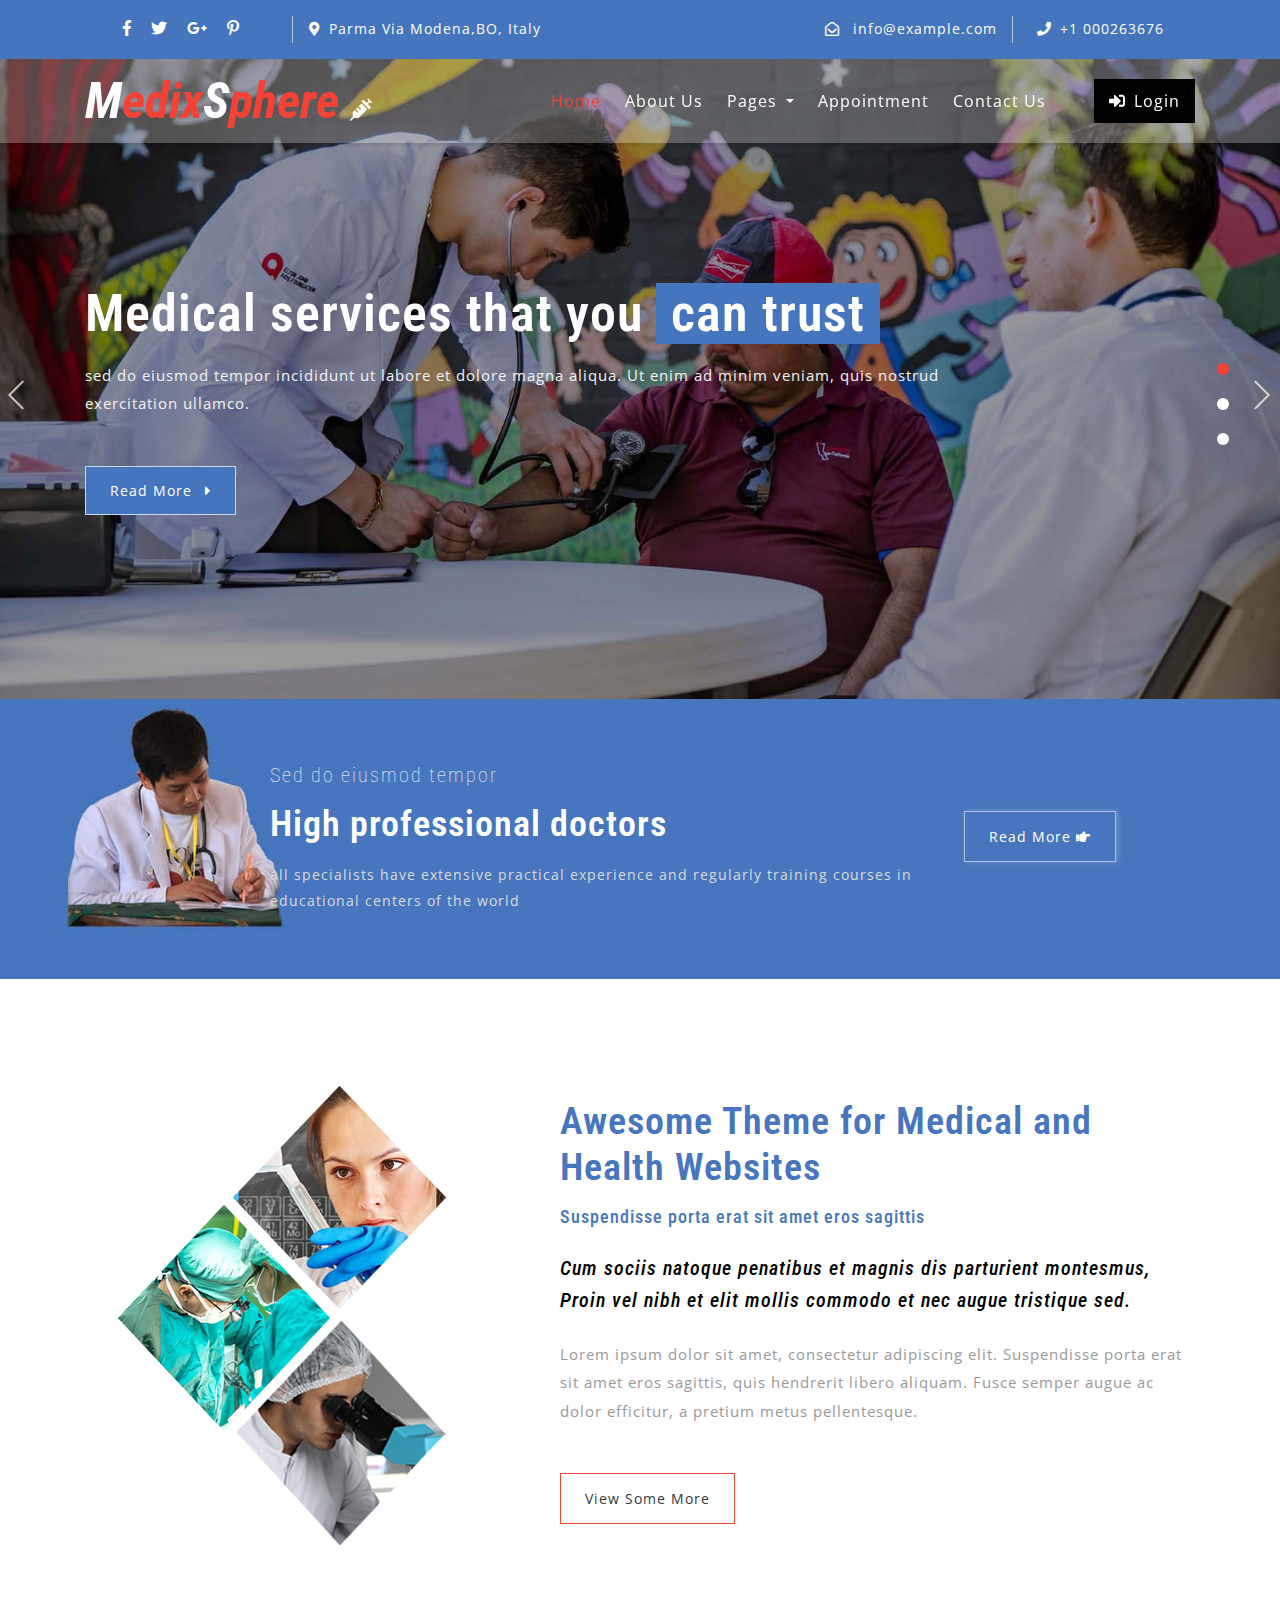
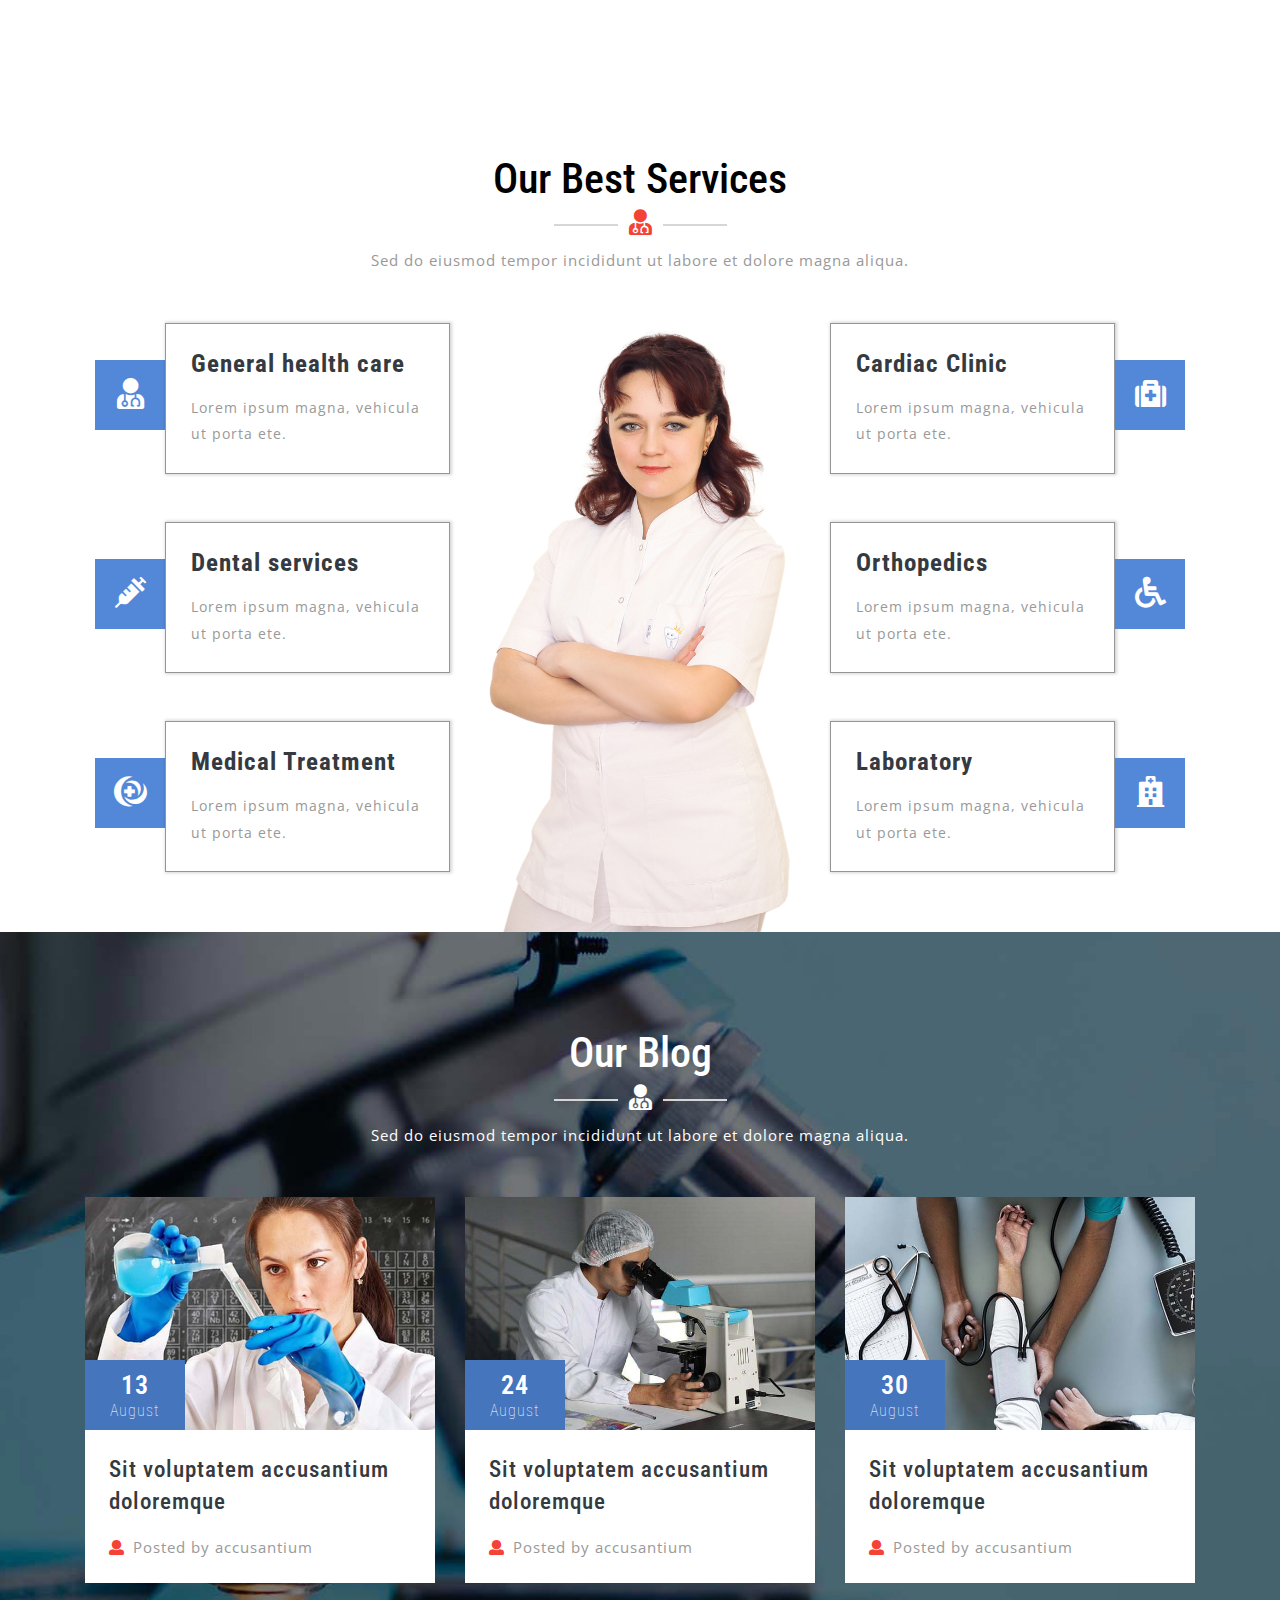
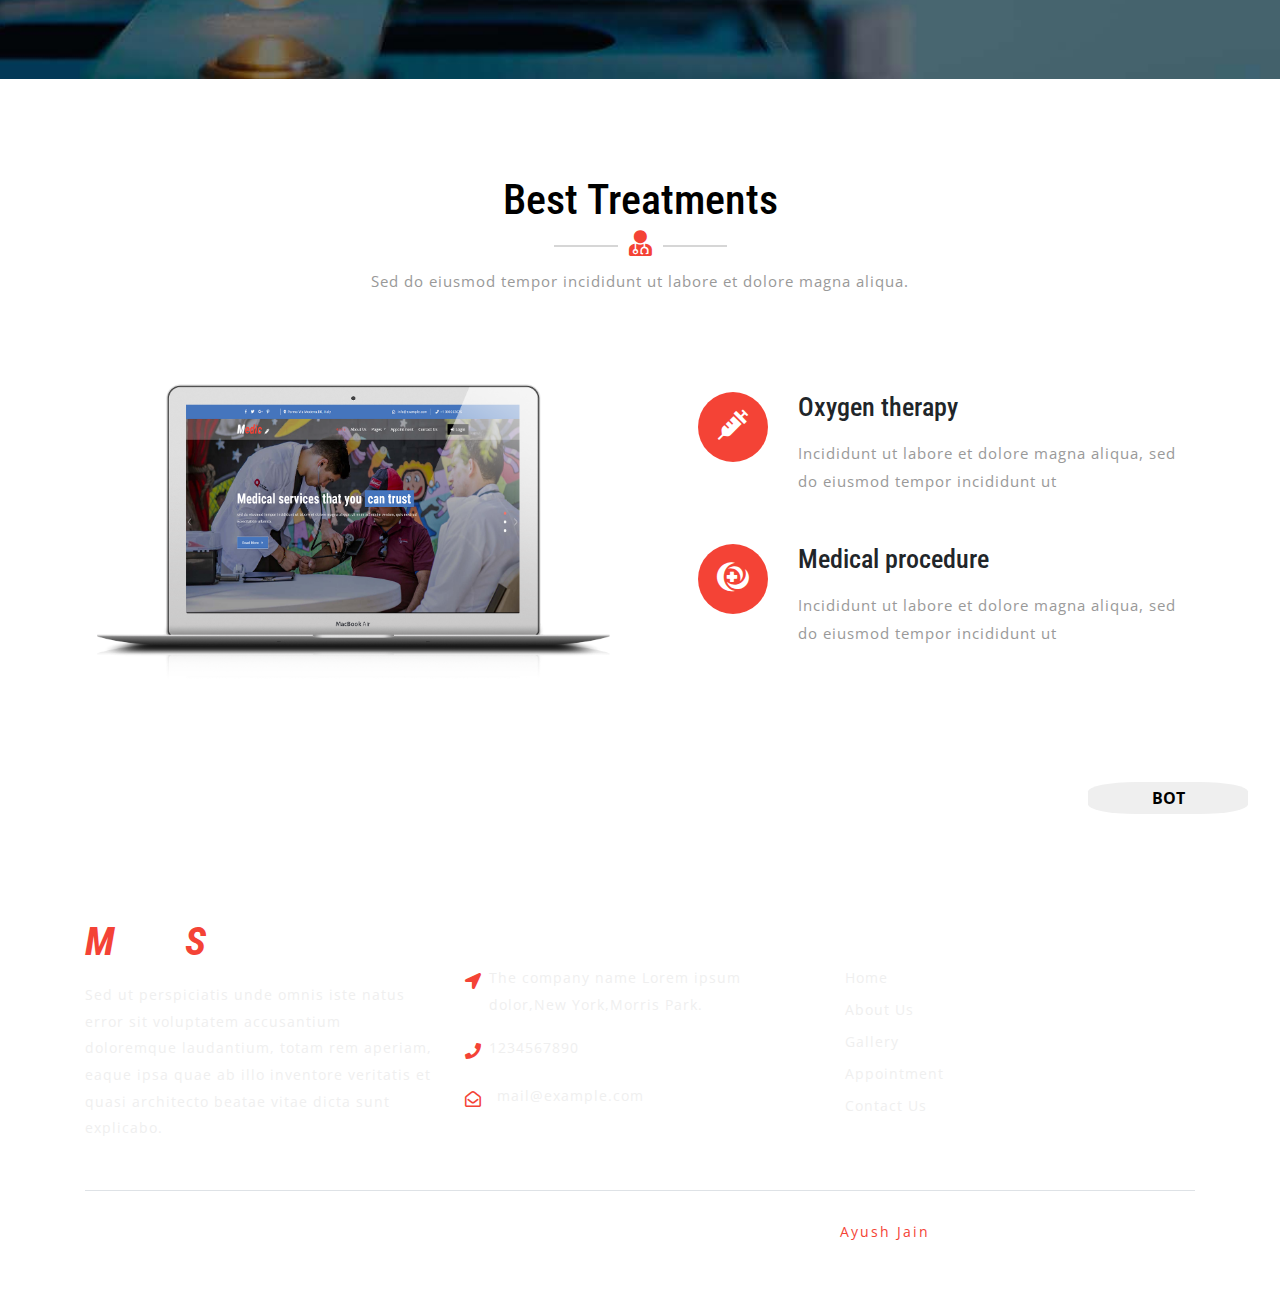
==== index.html @ f12c322f "Add files via upload" ====
<!DOCTYPE html>
<html lang="zxx">

<head>
	<title>MedixSphere : Your Portal to Holistic Health</title>
	<!-- Meta tag Keywords -->
	<meta name="viewport" content="width=device-width, initial-scale=1">
	<meta charset="UTF-8" />
	<meta name="keywords" content="Medic Responsive web template, Bootstrap Web Templates, Flat Web Templates, Android Compatible web template, Smartphone Compatible web template, free webdesigns for Nokia, Samsung, LG, SonyEricsson, Motorola web design" />
	<script>
		addEventListener("load", function () {
			setTimeout(hideURLbar, 0);
		}, false);

		function hideURLbar() {
			window.scrollTo(0, 1);
		}
	</script>
	<!--// Meta tag Keywords -->

	<!-- Custom-Files -->
	<link rel="stylesheet" href="css/bootstrap.css">
	<!-- Bootstrap-Core-CSS -->
	<link rel="stylesheet" href="css/style.css" type="text/css" media="all" />
	<!-- Style-CSS -->
	<link rel="stylesheet" href="css/fontawesome-all.css">
	<!-- Font-Awesome-Icons-CSS -->
	<!-- //Custom-Files -->

	<!-- Web-Fonts -->
	<link href="//fonts.googleapis.com/css?family=Open+Sans:300,300i,400,400i,600,600i,700,700i,800,800i&amp;subset=cyrillic,cyrillic-ext,greek,greek-ext,latin-ext,vietnamese"
	    rel="stylesheet">
	<link href="//fonts.googleapis.com/css?family=Roboto+Condensed:300,300i,400,400i,700,700i&amp;subset=cyrillic,cyrillic-ext,greek,greek-ext,latin-ext,vietnamese"
	    rel="stylesheet">
	<!-- //Web-Fonts -->

</head>

<body>
	<!-- header -->
	<header>
		<!-- top-bar -->
		<div class="top-bar py-3">
			<div class="container">
				<div class="row">
					<div class="col-lg-7 top-social-agile">
						<div class="row">
							<!-- social icons -->
							<ul class="col-lg-4 col-6 top-right-info text-center">
								<li>
									<a href="#">
										<i class="fab fa-facebook-f"></i>
									</a>
								</li>
								<li class="mx-3">
									<a href="#">
										<i class="fab fa-twitter"></i>
									</a>
								</li>
								<li>
									<a href="#">
										<i class="fab fa-google-plus-g"></i>
									</a>
								</li>
								<li class="ml-3">
									<a href="#">
										<i class="fab fa-pinterest-p"></i>
									</a>
								</li>
							</ul>
							<!-- //social icons -->
							<div class="col-6 header-top_w3layouts pl-3 text-lg-left text-center">
								<p class="text-white">
									<i class="fas fa-map-marker-alt mr-2"></i>Parma Via Modena,BO, Italy</p>
							</div>
						</div>
					</div>
					<div class="col-lg-5 top-social-agile text-lg-right text-center">
						<div class="row">
							<div class="col-lg-7 col-6 top-w3layouts">
								<p class="text-white">
									<i class="far fa-envelope-open mr-2"></i>
									<a href="mailto:info@example.com" class="text-white">info@example.com</a>
								</p>
							</div>
							<div class="col-lg-5 col-6 header-w3layouts pl-4 text-lg-left">
								<p class="text-white">
									<i class="fas fa-phone mr-2"></i>+1 000263676</p>
							</div>
						</div>
					</div>
				</div>
			</div>
		</div>
	</header>
	<!-- //top-bar -->

	<!-- header 2 -->
	<div id="home">
		<!-- navigation -->
		<div class="main-top py-1">
			<nav class="navbar navbar-expand-lg navbar-light fixed-navi">
				<div class="container">
					<!-- logo -->
					<h1>
						<a class="navbar-brand font-weight-bold font-italic" href="index.html">
							<span>M</span>edix<span>S</span>phere
							<i class="fas fa-syringe"></i>
						</a>
					</h1>
					<!-- //logo -->
					<button class="navbar-toggler" type="button" data-toggle="collapse" data-target="#navbarSupportedContent"
					    aria-controls="navbarSupportedContent" aria-expanded="false" aria-label="Toggle navigation">
						<span class="navbar-toggler-icon"></span>
					</button>
					<div class="collapse navbar-collapse text-center" id="navbarSupportedContent">
						<ul class="navbar-nav ml-lg-auto">
							<li class="nav-item active mt-lg-0 mt-3">
								<a class="nav-link" href="index.html">Home
									<span class="sr-only">(current)</span>
								</a>
							</li>
							<li class="nav-item mx-lg-4 my-lg-0 my-3">
								<a class="nav-link" href="about.html">About Us</a>
							</li>
							<li class="nav-item dropdown">
								<a class="nav-link dropdown-toggle" href="#" id="navbarDropdown" role="button" data-toggle="dropdown"
								    aria-haspopup="true" aria-expanded="false">
									Pages
								</a>
								<div class="dropdown-menu" aria-labelledby="navbarDropdown">

									<a class="dropdown-item scroll" href="#services">Services</a>
									<a class="dropdown-item" href="gallery.html">Gallery</a>
									<a class="dropdown-item scroll" href="#blog">Blog</a>
									<div class="dropdown-divider"></div>
									<a class="dropdown-item" href="single.html">Single Page</a>
								</div>
							</li>
							<li class="nav-item mx-lg-4 my-lg-0 my-3">
								<a class="nav-link" href="appointment.html">Appointment</a>
							</li>
							<li class="nav-item">
								<a class="nav-link" href="contact.html">Contact Us</a>
							</li>
						</ul>
						<!-- login -->
						<a href="#" class="login-button ml-lg-5 mt-lg-0 mt-4 mb-lg-0 mb-3" data-toggle="modal" data-target="#exampleModalCenter1">
							<i class="fas fa-sign-in-alt mr-2"></i>Login</a>
						<!-- //login -->
					</div>
				</div>
			</nav>
		</div>
		<!-- //navigation -->
		<!-- modal -->
		<!-- login -->
		<div class="modal fade" id="exampleModalCenter1" tabindex="-1" role="dialog" aria-hidden="true">
			<div class="modal-dialog modal-dialog-centered" role="document">
				<div class="modal-content">
					<div class="modal-header text-center">
						<button type="button" class="close" data-dismiss="modal" aria-label="Close">
							<span aria-hidden="true">&times;</span>
						</button>
					</div>
					<div class="modal-body">
						<div class="login px-4 mx-auto mw-100">
							<h5 class="text-center mb-4">Login Now</h5>
							<form action="#" method="post">
								<div class="form-group">
									<label>Your Name</label>
									<input type="text" class="form-control" name="name" placeholder="" required="">
								</div>
								<div class="form-group">
									<label class="mb-2">Password</label>
									<input type="password" class="form-control" name="password" placeholder="" required="">
								</div>
								<button type="submit" class="btn submit mb-4">Login</button>
								<p class="forgot-w3ls text-center pb-4">
									<a href="#" class="text-white">Forgot your password?</a>
								</p>
								<p class="account-w3ls text-center pb-4">
									Don't have an account?
									<a href="#" data-toggle="modal" data-target="#exampleModalCenter2">Create one now</a>
								</p>
							</form>
						</div>
					</div>
				</div>
			</div>
		</div>
		<!-- //login -->
		<!-- register -->
		<div class="modal fade" id="exampleModalCenter2" tabindex="-1" role="dialog" aria-hidden="true">
			<div class="modal-dialog modal-dialog-centered" role="document">
				<div class="modal-content modal-content-2">
					<div class="modal-header text-center">
						<button type="button" class="close" data-dismiss="modal" aria-label="Close">
							<span aria-hidden="true">&times;</span>
						</button>
					</div>
					<div class="modal-body">
						<div class="login px-4 mx-auto mw-100">
							<h5 class="text-center mb-4">Register Now</h5>
							<form action="#" method="post">
								<div class="form-group">
									<label>Your Name</label>
									<input type="text" class="form-control" name="name" placeholder="" required="">
								</div>
								<div class="form-group">
									<label>Email</label>
									<input type="email" class="form-control" name="email" placeholder="" required="">
								</div>
								<div class="form-group">
									<label class="mb-2">Password</label>
									<input type="password" class="form-control" name="password" id="password1" placeholder="" required="">
								</div>
								<div class="form-group">
									<label>Confirm Password</label>
									<input type="password" class="form-control" name="password" id="password2" placeholder="" required="">
								</div>
								<button type="submit" class="btn btn-primary submit mb-4">Register</button>
								<p class="text-center pb-2">
									<a href="#" class="text-white">By clicking Register, I agree to your terms</a>
								</p>
							</form>
						</div>
					</div>
				</div>
			</div>
		</div>
		<!-- //register -->
		<!-- //modal -->
	</div>
	<!-- //header 2 -->

	<!-- banner -->
	<div class="slider">
		<div class="callbacks_container">
			<ul class="rslides callbacks callbacks1" id="slider4">
				<li>
					<div class="banner-top1">
						<div class="banner-info_agile_w3ls">
							<div class="container">
								<h3>Medical services that you
									<span>can trust</span>
								</h3>
								<p class="mt-3 mb-md-5 mb-3">sed do eiusmod tempor incididunt ut labore et dolore magna aliqua. Ut enim ad
									minim veniam, quis nostrud exercitation
									ullamco.</p>
								<a href="about.html">Read More
									<i class="fa fa-caret-right ml-2" aria-hidden="true"></i>
								</a>
							</div>
						</div>
					</div>
				</li>
				<li>
					<div class="banner-top2">
						<div class="banner-info_agile_w3ls">
							<div class="container">
								<h3>Medical excellence
									<span>every day</span>
								</h3>
								<p class="mt-3 mb-md-5 mb-3">sed do eiusmod tempor incididunt ut labore et dolore magna aliqua. Ut enim ad
									minim veniam, quis nostrud exercitation
									ullamco.</p>
								<a href="about.html">Read More
									<i class="fa fa-caret-right ml-2" aria-hidden="true"></i>
								</a>
							</div>
						</div>
					</div>
				</li>
				<li>
					<div class="banner-top3">
						<div class="banner-info_agile_w3ls">
							<div class="container">
								<h3>The Hospital of the
									<span>future, today</span>
								</h3>
								<p class="mt-3 mb-md-5 mb-3">sed do eiusmod tempor incididunt ut labore et dolore magna aliqua. Ut enim ad
									minim veniam, quis nostrud exercitation
									ullamco.</p>
								<a href="about.html">Read More
									<i class="fa fa-caret-right ml-2" aria-hidden="true"></i>
								</a>
							</div>
						</div>
					</div>
				</li>
			</ul>
		</div>
	</div>
	<!-- //banner -->
	<div class="clearfix"></div>

	<!-- banner bottom -->
	<div class="banner-bottom py-5">
		<div class="d-flex container py-xl-3 py-lg-3">
			<div class="banner-left-bottom-w3ls offset-lg-2 offset-md-1">
				<h6 class="text-white">Sed do eiusmod tempor</h6>
				<h3 class="text-white my-3">High professional doctors</h3>
				<p>all specialists have extensive practical experience and regularly training courses in educational centers of the
					world</p>
			</div>
			<div class="button">
				<a href="about.html" class="w3ls-button-agile">Read More
					<i class="fas fa-hand-point-right"></i>
				</a>
			</div>
		</div>
	</div>
	<!-- //banner bottom -->

	<!-- middle section -->
	<div class="w3ls-welcome py-5">
		<div class="container py-xl-5 py-lg-3">
			<div class="row">
				<div class="col-lg-5 welcome-right">
					<img src="images/b2.png" alt=" " class="img-fluid">
				</div>
				<div class="col-lg-7 welcome-left mt-4">
					<h3>Awesome Theme for Medical and Health Websites</h3>
					<h6 class="mt-3">Suspendisse porta erat sit amet eros sagittis</h6>
					<h4 class="my-4 font-italic">Cum sociis natoque penatibus et magnis dis parturient montesmus, Proin vel nibh et
						elit mollis commodo et nec augue
						tristique sed.</h4>
					<p>Lorem ipsum dolor sit amet, consectetur adipiscing elit. Suspendisse porta erat sit amet eros sagittis, quis
						hendrerit
						libero aliquam. Fusce semper augue ac dolor efficitur, a pretium metus pellentesque.</p>
					<div class="readmore-w3-agileits mt-md-5 mt-4">
						<a href="single.html" class="w3ls-button-agile text-dark">View Some More</a>
					</div>
				</div>
			</div>
		</div>
	</div>
	<!-- //middle section -->

	<!-- services -->
	<div class="why-choose-agile pt-5" id="services">
		<div class="container pt-xl-5 pt-lg-3">
			<div class="w3ls-titles text-center mb-5">
				<h3 class="title">Our Best Services</h3>
				<span>
					<i class="fas fa-user-md"></i>
				</span>
				<p class="mt-2">Sed do eiusmod tempor incididunt ut labore et dolore magna aliqua.</p>
			</div>
			<div class="row why-choose-agile-grids-top">
				<div class="col-lg-4 agileits-w3layouts-grid">
					<div class="row wthree_agile_us">
						<div class="col-3 agile-why-text p-0 text-right">
							<div class="wthree_features_grid">
								<i class="fas fa-user-md"></i>
							</div>
						</div>
						<div class="col-9 agile-why-text-2">
							<h4 class="text-dark font-weight-bold mb-3">General health care</h4>
							<p>Lorem ipsum magna, vehicula ut porta ete.</p>
						</div>
					</div>
					<div class="row wthree_agile_us my-5">
						<div class="col-3 agile-why-text p-0 text-right">
							<div class="wthree_features_grid">
								<i class="fas fa-syringe"></i>
							</div>
						</div>
						<div class="col-9 agile-why-text-2">
							<h4 class="text-dark font-weight-bold mb-3">Dental services</h4>
							<p>Lorem ipsum magna, vehicula ut porta ete.</p>
						</div>
					</div>
					<div class="row wthree_agile_us">
						<div class="col-3 agile-why-text p-0 text-right">
							<div class="wthree_features_grid">
								<i class="fab fa-medrt"></i>
							</div>
						</div>
						<div class="col-9 agile-why-text-2">
							<h4 class="text-dark font-weight-bold mb-3">Medical Treatment</h4>
							<p>Lorem ipsum magna, vehicula ut porta ete.</p>
						</div>
					</div>
				</div>
				<div class="col-lg-4 agileits-w3layouts-grid img text-center">
					<img src="images/b3.png" alt=" " class="img-fluid" />
				</div>
				<div class="col-lg-4 agileits-w3layouts-grid">
					<div class="row wthree_agile_us">
						<div class="col-9 agile-why-text-2">
							<h4 class="text-dark font-weight-bold mb-3">Cardiac Clinic</h4>
							<p>Lorem ipsum magna, vehicula ut porta ete.</p>
						</div>
						<div class="col-3 agile-why-text p-0">
							<div class="wthree_features_grid">
								<i class="fas fa-medkit"></i>
							</div>
						</div>
					</div>
					<div class="row wthree_agile_us my-5">
						<div class="col-9 agile-why-text-2">
							<h4 class="text-dark font-weight-bold mb-3">Orthopedics</h4>
							<p>Lorem ipsum magna, vehicula ut porta ete.</p>
						</div>
						<div class="col-3 agile-why-text p-0">
							<div class="wthree_features_grid">
								<i class="fas fa-wheelchair"></i>
							</div>
						</div>
					</div>
					<div class="row wthree_agile_us">
						<div class="col-9 agile-why-text-2">
							<h4 class="text-dark font-weight-bold mb-3">Laboratory</h4>
							<p>Lorem ipsum magna, vehicula ut porta ete.</p>
						</div>
						<div class="col-3 agile-why-text p-0">
							<div class="wthree_features_grid">
								<i class="fas fa-hospital"></i>
							</div>
						</div>
					</div>
				</div>
			</div>
		</div>
	</div>
	<!-- //services -->

	<!-- blog -->
	<div class="blog-w3ls py-5" id="blog">
		<div class="container py-xl-5 py-lg-3">
			<div class="w3ls-titles text-center mb-5">
				<h3 class="title text-white">Our Blog</h3>
				<span>
					<i class="fas fa-user-md text-white"></i>
				</span>
				<p class="mt-2 text-white">Sed do eiusmod tempor incididunt ut labore et dolore magna aliqua.</p>
			</div>
			<div class="row package-grids mt-5">
				<div class="col-md-4 pricing">
					<div class="price-top">
						<a href="single.html">
							<img src="images/blog1.jpg" alt="" class="img-fluid" />
						</a>
						<h3>13
							<span>August</span>
						</h3>
					</div>
					<div class="price-bottom p-4">
						<h4 class="text-dark mb-3">Sit voluptatem accusantium doloremque</h4>
						<a href="single.html">
							<i class="fas fa-user mr-2"></i>Posted by accusantium</a>
					</div>
				</div>
				<div class="col-md-4 pricing my-md-0 my-5">
					<div class="price-top">
						<a href="single.html">
							<img src="images/blog2.jpg" alt="" class="img-fluid" />
						</a>
						<h3>24
							<span>August</span>
						</h3>
					</div>
					<div class="price-bottom p-4">
						<h4 class="text-dark mb-3">Sit voluptatem accusantium doloremque</h4>
						<a href="single.html">
							<i class="fas fa-user mr-2"></i>Posted by accusantium</a>
					</div>
				</div>
				<div class="col-md-4 pricing">
					<div class="price-top">
						<a href="single.html">
							<img src="images/blog3.jpg" alt="" class="img-fluid" />
						</a>
						<h3>30
							<span>August</span>
						</h3>
					</div>
					<div class="price-bottom p-4">
						<h4 class="text-dark mb-3">Sit voluptatem accusantium doloremque</h4>
						<a href="single.html">
							<i class="fas fa-user mr-2"></i>Posted by accusantium</a>
					</div>
				</div>
			</div>
		</div>
	</div>
	<!-- //blog -->

	<!-- treatments -->
	<div class="screen-w3ls py-5">
		<div class="container py-xl-5 py-lg-3">
			<div class="w3ls-titles text-center mb-5">
				<h3 class="title">Best Treatments</h3>
				<span>
					<i class="fas fa-user-md"></i>
				</span>
				<p class="mt-2">Sed do eiusmod tempor incididunt ut labore et dolore magna aliqua.</p>
			</div>
			<div class="row">
				<div class="col-lg-6 w3ls-wthree-screen text-center">
					<img src="images/b5.png" alt="" class="img-fluid">
				</div>
				<div class="col-lg-6 w3ls-wthree-texts mt-5">
					<div class="row icons-screen">
						<div class="col-3 screen-agile text-right">
							<i class="fas fa-syringe"></i>
						</div>
						<div class="col-9 screen-agile-2">
							<h5 class="mb-3">Oxygen therapy</h5>
							<p>Incididunt ut labore et dolore magna aliqua, sed do eiusmod tempor incididunt ut</p>
						</div>
					</div>
					<div class="row icons-screen mt-5">
						<div class="col-3 screen-agile text-right">
							<i class="fab fa-medrt"></i>
						</div>
						<div class="col-9 screen-agile-2">
							<h5 class="mb-3">Medical procedure</h5>
							<p>Incididunt ut labore et dolore magna aliqua, sed do eiusmod tempor incididunt ut</p>
						</div>
					</div>
				</div>
			</div>
		</div>
	</div>
	<!-- //treatments -->

<!-- chatbot integration section -->
<button id="chatbotbtn" onclick="show()"> BOT </button>
<section id="hidden-section">
	<!-- <h1>CHATBOT</h1> -->
	<iframe src='https://webchat.botframework.com/embed/healthbot-e86rwdp?s=QcRCup8pvJM.TqXfSpFykgELpzQPxBYlflYbQoma64MDKpBQgh0nB-Q' style='min-width: 400px; width: 100%; min-height: 500px;'></iframe>
</section>

	<!-- footer -->
	<footer>
		<div class="w3ls-footer-grids pt-sm-4 pt-3">
			<div class="container py-xl-5 py-lg-3">
				<div class="row">
					<div class="col-md-4 w3l-footer">
						<h2 class="mb-sm-3 mb-2">
							<a href="index.html" class="text-white font-italic font-weight-bold">
								<span>M</span>edix<span>S</span>phere
								<i class="fas fa-syringe ml-2"></i>
							</a>
						</h2>
						<p>Sed ut perspiciatis unde omnis iste natus error sit voluptatem accusantium doloremque laudantium, totam rem
							aperiam,
							eaque ipsa quae ab illo inventore veritatis et quasi architecto beatae vitae dicta sunt explicabo.</p>
					</div>
					<div class="col-md-4 w3l-footer my-md-0 my-4">
						<h3 class="mb-sm-3 mb-2 text-white">Address</h3>
						<ul class="list-unstyled">
							<li>
								<i class="fas fa-location-arrow float-left"></i>
								<p class="ml-4">The company name
									<span>Lorem ipsum dolor,</span>New York,Morris Park. </p>
								<div class="clearfix"></div>
							</li>
							<li class="my-3">
								<i class="fas fa-phone float-left"></i>
								<p class="ml-4">1234567890</p>
								<div class="clearfix"></div>
							</li>
							<li>
								<i class="far fa-envelope-open float-left"></i>
								<a href="mailto:info@example.com" class="ml-3">mail@example.com</a>
								<div class="clearfix"></div>
							</li>
						</ul>
					</div>
					<div class="col-md-4 w3l-footer">
						<h3 class="mb-sm-3 mb-2 text-white">Quick Links</h3>
						<div class="nav-w3-l">
							<ul class="list-unstyled">
								<li>
									<a href="index.html">Home</a>
								</li>
								<li class="mt-2">
									<a href="about.html">About Us</a>
								</li>
								<li class="mt-2">
									<a href="gallery.html">Gallery</a>
								</li>
								<li class="mt-2">
									<a href="appointment.html">Appointment</a>
								</li>
								<li class="mt-2">
									<a href="contact.html">Contact Us</a>
								</li>
							</ul>
						</div>
					</div>
				</div>
				<div class="border-top mt-5 pt-lg-4 pt-3 pb-lg-0 pb-3 text-center">
					<p class="copy-right-grids mt-lg-1">© 2024 MedixSphere. All Rights Reserved | Designed by
						<a href="https://w3layouts.com/" target="_blank">Ayush Jain</a>
					</p>
				</div>
			</div>
		</div>
	</footer>
	<!-- //footer -->


	<!-- Js files -->
	<!-- JavaScript -->
	<script src="js/jquery-2.2.3.min.js"></script>
	<!-- Default-JavaScript-File -->

	<!-- banner slider -->
	<script src="js/responsiveslides.min.js"></script>
	<script>

    function show(){
    const section=document.getElementById("hidden-section")
    if(section.style.display==="block"){
		section.style.display="none"
	}
	else{
		section.style.display="block"
	}
    }	

	$(function () {
			$("#slider4").responsiveSlides({
				auto: true,
				pager: true,
				nav: true,
				speed: 1000,
				namespace: "callbacks",
				before: function () {
					$('.events').append("<li>before event fired.</li>");
				},
				after: function () {
					$('.events').append("<li>after event fired.</li>");
				}
			});
		});
	</script>
	<!-- //banner slider -->

	<!-- fixed navigation -->
	<script src="js/fixed-nav.js"></script>
	<!-- //fixed navigation -->

	<!-- smooth scrolling -->
	<script src="js/SmoothScroll.min.js"></script>
	<!-- move-top -->
	<script src="js/move-top.js"></script>
	<!-- easing -->
	<script src="js/easing.js"></script>
	<!--  necessary snippets for few javascript files -->
	<script src="js/medic.js"></script>

	<script src="js/bootstrap.js"></script>
	<!-- Necessary-JavaScript-File-For-Bootstrap -->

	<!-- //Js files -->

</body>

</html>
---- css/style.css ----
/*--
Author: W3layouts
Author URL: http://w3layouts.com
License: Creative Commons Attribution 3.0 Unported
License URL: http://creativecommons.org/licenses/by/3.0/
--*/
/*-- Reset Code --*/
body {
    padding: 0;
    margin: 0;
    background: #FFF;
    font-family: 'Open Sans', sans-serif;
}

body a {
    transition: 0.5s all;
    -webkit-transition: 0.5s all;
    -moz-transition: 0.5s all;
    -o-transition: 0.5s all;
    -ms-transition: 0.5s all;
    text-decoration: none;
}

body a:hover {
    text-decoration: none;
    transition: 0.5s all;
    -webkit-transition: 0.5s all;
    -moz-transition: 0.5s all;
    -o-transition: 0.5s all;
    -ms-transition: 0.5s all;
}

body a:focus,
a:hover {
    text-decoration: none;
}

input[type="button"],
input[type="submit"] {
    transition: 0.5s all;
    -webkit-transition: 0.5s all;
    -moz-transition: 0.5s all;
    -o-transition: 0.5s all;
    -ms-transition: 0.5s all;
}

input[type="button"]:hover,
input[type="submit"]:hover {
    transition: 0.5s all;
    -webkit-transition: 0.5s all;
    -moz-transition: 0.5s all;
    -o-transition: 0.5s all;
    -ms-transition: 0.5s all;
}

h1,
h2,
h3,
h4,
h5,
h6 {
    margin: 0;
    padding: 0;
    font-family: 'Roboto Condensed', sans-serif;
}

p {
    margin: 0;
    padding: 0;
    font-family: 'Open Sans', sans-serif;
    font-size: 15px;
    letter-spacing: 1px;
    line-height: 1.9;
    color: #999;
}

ul,
ol {
    margin: 0;
    padding: 0;
}

label {
    margin: 0;
}

a:focus,
a:hover {
    text-decoration: none;
    outline: none
}

/*-- //Reset Code --*/
/*-- bottom-to-top --*/
#toTop {
    display: none;
    text-decoration: none;
    position: fixed;
    bottom: 24px;
    right: 3%;
    overflow: hidden;
    z-index: 999;
    width: 32px;
    height: 38px;
    border: none;
    text-indent: 100%;
    background: url(../images/move-top.png) no-repeat 0px 0px;
}

#toTopHover {
    width: 32px;
    height: 32px;
    display: block;
    overflow: hidden;
    float: right;
    opacity: 0;
    -moz-opacity: 0;
    filter: alpha(opacity=0);
}

/*-- //bottom-to-top --*/
/* header */
/* top bar */
.top-bar {
    background: #4575bd;
}

/* social icons */
.top-right-info li i {
    color: #fff;
    transition: 0.5s all;
    -webkit-transition: 0.5s all;
    -moz-transition: 0.5s all;
    -o-transition: 0.5s all;
    -ms-transition: 0.5s all;
}

.top-right-info li i:hover,
.top-w3layouts p a:hover {
    color: #f44336;
    transition: 0.5s all;
    -webkit-transition: 0.5s all;
    -moz-transition: 0.5s all;
    -o-transition: 0.5s all;
    -ms-transition: 0.5s all;
}

.top-right-info li {
    display: inline-block;
}

/* //social icons */
.header-top_w3layouts p,
.header-w3layouts p,
.top-w3layouts p {
    font-size: 14px;
}

.header-top_w3layouts,
.header-w3layouts {
    border-left: 1px solid rgba(255, 255, 255, 0.63);
}

.top-w3layouts p a:hover,
.w3l-footer ul li a:hover {
    opacity: .7;
}

/* //top bar */
/* header 2 */
/* navigation */
div#home {
    position: relative;
}

.main-top {
    position: absolute;
    z-index: 999;
    width: 100%;
    background: rgba(255, 255, 255, 0.26);
    box-shadow: 0 2px 3px 0 rgba(0, 0, 0, 0.1);
    -webkit-transition: background-color .1s ease-in-out;
    -moz-transition: background-color .1s ease-in-out;
    -ms-transition: background-color .1s ease-in-out;
    -o-transition: background-color .1s ease-in-out;
    transition: background-color .1s ease-in-out;
}

.navbar-light .navbar-nav .nav-link {
    padding: 0;
    color: #fff;
    background: transparent;
    font-size: 16px;
    letter-spacing: 1px;
}

.navbar-expand-lg .navbar-nav .dropdown-menu {
    margin-top: 10px;
    left: -37px;
}

.navbar-light .navbar-nav .show>.nav-link,
.navbar-light .navbar-nav .active>.nav-link,
.navbar-light .navbar-nav .nav-link.show,
.navbar-light .navbar-nav .nav-link.active,
.navbar-light .navbar-nav .nav-link:hover,
.navbar-light .navbar-nav .nav-link:focus {
    color: #f44336;
}

/* fixed nav */
nav.fixed-navi ul {
    list-style: none;
    margin: 0;
    padding: 0;
}

nav.fixed-navi ul li {
    float: left;
}

/*helper*/
.isFixed {
    position: fixed;
    top: 0;
    left: 0;
    right: 0;
    box-shadow: 1px 2px 5px 1px rgba(8, 8, 8, 0.35);
    z-index: 999;
    background: #4575bd;
    -webkit-transition: box-shadow .3s ease-in-out;
    -moz-transition: box-shadow .3s ease-in-out;
    -ms-transition: box-shadow .3s ease-in-out;
    -o-transition: box-shadow .3s ease-in-out;
    transition: box-shadow .3s ease-in-out;
    -webkit-transition: background-color .1s ease-in-out;
    -moz-transition: background-color .1s ease-in-out;
    -ms-transition: background-color .1s ease-in-out;
    -o-transition: background-color .1s ease-in-out;
    transition: background-color .1s ease-in-out;
}

/* //fixed nav */
/* //navigation */
/* logo */
a.navbar-brand {
    color: #f44336;
    font-size: 50px;
    padding: 0;
}

.navbar-light .navbar-brand,
.navbar-light .navbar-brand:hover,
.navbar-light .navbar-brand:focus,
.w3l-footer h2 a span {
    color: #f44336;
}

a.navbar-brand span {
    color: #fff;
}

a.navbar-brand i,
.w3l-footer h2 a i {
    color: #fff;
    font-size: 22px;
}

/* //logo */
/* login button */
a.login-button {
    color: #fff;
    letter-spacing: 1px;
    font-size: 16px;
    padding: 10px 15px;
    background: #000;
    display: inline-block;
}

a.login-button:hover {
    background: #f44336;
}

/* //login button */
/* modal */
.modal-content {
    background: url(../images/bg1.jpg) no-repeat left;
    background-size: cover;
    -webkit-background-size: cover;
    -moz-background-size: cover;
    -o-background-size: cover;
    -moz-background-size: cover;
    padding-bottom: 2em;
}

.modal-content.modal-content-2 {
    background-position: -18px -33px;
}

.modal-header {
    border-bottom: none;
}

.form-control {
    border-radius: 0px
}

.modal-body h5 {
    color: #fff;
    font-size: 30px;
    letter-spacing: 1px;
    margin-left: 4em;
}

p.account-w3ls {
    color: #dadada;
}

p.account-w3ls a {
    color: #f44336;
}

.form-group label {
    font-size: 15px;
    letter-spacing: 1px;
    color: #fff;
    margin-bottom: 8px;
    text-align: right;
    display: block;
}

button.submit {
    background: #f44336;
    color: #fff;
    font-size: 15px;
    letter-spacing: 2px;
    padding: 10px;
    width: 100%;
    margin-top: 1em;
    transition: 0.5s all;
    -webkit-transition: 0.5s all;
    -moz-transition: 0.5s all;
    -o-transition: 0.5s all;
    -ms-transition: 0.5s all;
}

button.submit:hover {
    letter-spacing: 6px;
    transition: 0.5s all;
    -webkit-transition: 0.5s all;
    -moz-transition: 0.5s all;
    -o-transition: 0.5s all;
    -ms-transition: 0.5s all;
}

/* //modal */
/* //header 2 */
/* banner */
.banner-top1,
.banner-top2,
.banner-top3 {
    height: 50vw;
}

.banner-top1 {
    background: url(../images/banner1.jpg) no-repeat 0px 0px;
    background-size: cover;
    -webkit-background-size: cover;
    -moz-background-size: cover;
    -o-background-size: cover;
    -moz-background-size: cover;
}

.banner-top2 {
    background: url(../images/1.jpg) no-repeat 0px 0px;
    background-size: cover;
    -webkit-background-size: cover;
    -moz-background-size: cover;
    -o-background-size: cover;
    -moz-background-size: cover;
}

.banner-top3 {
    background: url(../images/banner2.jpg) no-repeat 0px 0px;
    background-size: cover;
    -webkit-background-size: cover;
    -moz-background-size: cover;
    -o-background-size: cover;
    -moz-background-size: cover;
}

.banner-info_agile_w3ls {
    padding-top: 18em;
}

.banner-info_agile_w3ls h3 {
    font-size: 56px;
    color: #fff;
    letter-spacing: 1px;
    font-weight: 600;
}

.banner-info_agile_w3ls h3 span {
    background: #4575bd;
    padding: 0 15px;
}

.banner-info_agile_w3ls p {
    max-width: 900px;
    color: #f3f3f3;
}

.banner-info_agile_w3ls a {
    color: #fff;
    padding: 13px 24px;
    letter-spacing: 1px;
    font-size: 14px;
    background: #4575bd;
    display: inline-block;
    border: 1px solid #ffffffba;
}

.banner-info_agile_w3ls a:hover,
a.w3ls-button-agile:hover {
    letter-spacing: 3px;
    background: #f44336;
    color: #fff !important;
}

/* //banner */
/* responsive slide */
#slider2,
#slider3 {
    box-shadow: none;
    -moz-box-shadow: none;
    -webkit-box-shadow: none;
    margin: 0 auto;
}

.rslides_tabs li:first-child {
    margin-left: 0;
}

.rslides_tabs .rslides_here a {
    background: rgba(255, 255, 255, .1);
    color: #fff;
    font-weight: bold;
}

.events {
    list-style: none;
}

.callbacks_container {
    position: relative;
    float: left;
    width: 100%;
}

.callbacks {
    position: relative;
    list-style: none;
    overflow: hidden;
    width: 100%;
    padding: 0;
    margin: 0;
}

.callbacks li {
    position: absolute;
    width: 100%;
}

.callbacks img {
    position: relative;
    z-index: 1;
    height: auto;
    border: 0;
}

.callbacks .caption {
    display: block;
    position: absolute;
    z-index: 2;
    font-size: 20px;
    text-shadow: none;
    color: #fff;
    left: 0;
    right: 0;
    padding: 10px 20px;
    margin: 0;
    max-width: none;
    top: 10%;
    text-align: center;
}

.callbacks_nav {
    position: absolute;
    -webkit-tap-highlight-color: rgba(0, 0, 0, 0);
    top: 50%;
    left: 40px;
    opacity: 0.7;
    z-index: 3;
    text-indent: -9999px;
    overflow: hidden;
    text-decoration: none;
    height: 34px;
    width: 34px;
    background: url(../images/left.png) no-repeat 0px 0px;
}

.callbacks_nav.next {
    left: auto;
    background: url(../images/right.png) no-repeat 0px 0px;
    right: 0;
}

.callbacks_nav.prev {
    left: auto;
    background: url(../images/left.png) no-repeat 0px 0px;
    left: 0px;
}

#slider3-pager a {
    display: inline-block;
}

#slider3-pager span {
    float: left;
}

#slider3-pager span {
    width: 100px;
    height: 15px;
    background: #fff;
    display: inline-block;
    border-radius: 30em;
    opacity: 0.6;
}

#slider3-pager .rslides_here a {
    background: #FFF;
    border-radius: 30em;
    opacity: 1;
}

#slider3-pager a {
    padding: 0;
}

#slider3-pager li {
    display: inline-block;
}

.rslides {
    position: relative;
    list-style: none;
    overflow: hidden;
    width: 100%;
    padding: 0;
}

.rslides li {
    -webkit-backface-visibility: hidden;
    position: absolute;
    display: none;
    width: 100%;
    left: 0;
    top: 0;
}

.rslides li {
    position: relative;
    display: block;
    float: left;
}

.rslides img {
    height: auto;
    border: 0;
}

.callbacks_tabs {
    list-style: none;
    position: absolute;
    top: 44%;
    right: 4%;
    padding: 0;
    margin: 0;
    display: block;
    z-index: 99;
}

.slider-top span {
    font-weight: 600;
}

.callbacks_tabs li {
    display: block;
    margin: 5px 0px;
}

/*----*/
.callbacks_tabs a {
    visibility: hidden;
}

.callbacks_tabs a:after {
    content: "\f111";
    font-size: 0;
    font-family: FontAwesome;
    visibility: visible;
    display: block;
    height: 12px;
    width: 12px;
    display: inline-block;
    background: #ffffff;
    border-radius: 50%;
    -webkit-border-radius: 50%;
    -o-border-radius: 50%;
    -moz-border-radius: 50%;
    -ms-border-radius: 50%;
}

.callbacks_here a:after {
    background: #f44336;
}

/* //responsive slide */
/* banner bottom */
.banner-bottom.py-5 {
    background: url(../images/bg1.jpg) no-repeat top;
    background-size: cover;
    -webkit-background-size: cover;
    -moz-background-size: cover;
    -o-background-size: cover;
    -moz-background-size: cover;
}

a.w3ls-button-agile {
    color: #fff;
    padding: 14px 24px;
    letter-spacing: 1px;
    font-size: 14px;
    background: transparent;
    display: inline-block;
    border: 1px solid rgba(255, 255, 255, 0.56);
    box-shadow: 2px 0px 5px 0px rgba(255, 255, 255, 0.22);
}

.banner-left-bottom-w3ls {
    flex: 3;
}

h6.text-white {
    font-size: 20px;
    font-weight: 100;
    letter-spacing: 2px;
}

.banner-left-bottom-w3ls h3 {
    font-weight: 600;
    letter-spacing: 1px;
    font-size: 36px;
}

.button {
    flex: 1;
    margin-top: 3em;
}

.banner-left-bottom-w3ls p {
    color: #dadada;
    font-size: 14px;
}

/* //banner bottom */
/* middle */
.w3ls-welcome {
    background: url(../images/bg2.jpg) no-repeat center fixed;
    background-size: cover;
    -webkit-background-size: cover;
    -moz-background-size: cover;
    -o-background-size: cover;
    -moz-background-size: cover;
}

.welcome-left h3 {
    color: #4776be;
    font-size: 38px;
    letter-spacing: 1px;
    font-weight: 600;
}

.welcome-left h6 {
    color: #4776be;
    letter-spacing: 1px;
    font-size: 18px;
}

.welcome-left h4 {
    color: #000;
    font-size: 20px;
    line-height: 1.6;
    letter-spacing: 1px;
}

.readmore-w3-agileits a.w3ls-button-agile.text-dark {
    border-color: #f44336;
}

/* //middle */
/* services */
/* heading title */
h3.title {
    color: #000;
    font-size: 42px;
}

.w3ls-titles span {
    position: relative;
}

.w3ls-titles span:before {
    content: " ";
    background: #d6d6d6;
    width: 64px;
    height: 2px;
    position: absolute;
    top: 9px;
    left: -75px;
}

.w3ls-titles span:after {
    content: " ";
    background: #d6d6d6;
    width: 64px;
    height: 2px;
    position: absolute;
    top: 9px;
    right: -75px;
}

.w3ls-titles i {
    color: #f44336;
    font-size: 26px;
    margin-top: 5px;
}

/* //heading title */
.agile-why-text-2 {
    border: 1px solid #969595;
    padding: 25px;
    box-shadow: 1px 0px 3px 1px rgba(0, 0, 0, 0.17);
}

.agile-why-text-2 h4 {
    font-size: 25px;
    letter-spacing: 1px;
}

.agile-why-text-2 p {
    font-size: 14px;
}

.wthree_features_grid i {
    width: 70px;
    height: 70px;
    text-align: center;
    font-size: 31px;
    color: #fff;
    line-height: 2.2;
    background: #5388d8;
    margin-top: 1.2em;
}

/* //services */
/* blog */
.blog-w3ls {
    background: url(../images/bg4.jpg) no-repeat center;
    background-size: cover;
    -webkit-background-size: cover;
    -moz-background-size: cover;
    -o-background-size: cover;
    -moz-background-size: cover;
}

.pricing {
    -webkit-transition: all 0.5s;
    -moz-transition: all 0.5s;
    -o-transition: all 0.5s;
    -ms-transition: all 0.5s;
    transition: all 0.5s;
}

.pricing:hover {
    transform: scale(1.1);
    -webkit-transform: scale(1.1);
    -ms-transform: scale(1.1);
}

.price-top {
    position: relative;
}

.price-top h3 {
    font-size: 26px;
    color: #fff;
    position: absolute;
    background: #4575bd;
    padding: 10px 25px;
    bottom: 0;
    letter-spacing: 1px;
    text-align: center;
    font-weight: 600;
}

.price-top h3 span {
    display: block;
    font-weight: 100;
    font-size: 16px;
}

.price-bottom {
    background: #fff;
}

.price-bottom h4 {
    font-size: 23px;
    line-height: 1.4;
    letter-spacing: 1px;
}

.price-bottom i {
    color: #f44336;
}

.price-bottom a {
    color: #999;
    letter-spacing: 1px;
    font-size: 15px;
}

.price-bottom a:Hover {
    color: #000;
}

/* //blog */
/* treatments */
.screen-agile i {
    background: #f44336;
    color: #fff;
    width: 70px;
    height: 70px;
    border-radius: 50%;
    text-align: center;
    font-size: 30px;
    line-height: 2.2;
}

.screen-agile-2 h5 {
    font-size: 26px;
}

/* //treatments */
/* footer */
footer {
    background: url(../images/bg3.jpg) no-repeat center fixed;
    background-size: cover;
    -webkit-background-size: cover;
    -moz-background-size: cover;
    -o-background-size: cover;
    -moz-background-size: cover;
}

.w3l-footer h2 a {
    font-size: 40px;
    letter-spacing: 1px;
}

.w3l-footer h3 {
    font-size: 26px;
}

.w3l-footer p,
.w3l-footer p a,
.w3l-footer ul li a {
    font-size: 14px;
    color: #efefef;
    letter-spacing: 1px;
}

.w3l-footer ul li i {
    color: #f44336;
    line-height: 2;
}

/* copyright */
p.copy-right-grids {
    font-size: 14px;
    color: #fff;
    letter-spacing: 2px;
}

p.copy-right-grids a {
    color: #f44336;
}

p.copy-right-grids a:hover {
    color: #fff;
}

/* //copyright */
/* social-icons */
.agileits_social_list li {
    display: inline-block;
}

.agileits_social_list li a {
    width: 35px;
    height: 35px;
    color: #000;
    text-align: center;
    display: inline-block;
    font-size: 15px;
    line-height: 2.3;
    border: 1px solid #e6e6e6;
}

.agileits_social_list li a:hover {
    color: #fff;
}

a.w3_agile_facebook:hover {
    background: #3b5998;
    border-color: #3b5998;
}

a.agile_twitter:hover {
    background: #1da1f2;
    border-color: #1da1f2;
}

a.w3_agile_dribble:hover {
    background: #ea4c89;
    border-color: #ea4c89;
}

a.w3_agile_google:hover {
    background: #F44336;
    border-color: #F44336;
}

/* //social-icons */
/* //footer */
/* inner pages */
/* about page */
.inner-banner-w3ls {
    background: url(../images/banner3.jpg) no-repeat center;
    background-size: cover;
    -webkit-background-size: cover;
    -moz-background-size: cover;
    -o-background-size: cover;
    -moz-background-size: cover;
    height: 20vw;
}

/* page details */
.breadcrumb li a {
    color: #f44336;
}

.breadcrumb li {
    letter-spacing: 1px;
    color: #000;
}

/* //page details */
/* about */
.about p.aboutpara {
    font-size: 16px;
    max-width: 900px;
}

.about_grids h3 {
    font-size: 24px;
    letter-spacing: 1px;
}

.about_grids a {
    font-size: 15px;
    letter-spacing: 1px;
    color: #f44336;
}

.about_grids a:hover {
    color: #4575bd;
}

/* about */
/* team */
.team-grids {
    position: relative;
    overflow: hidden;
}

.team-grids h4 {
    font-size: 1.1em;
    font-weight: 600;
    color: #fff;
    letter-spacing: 1px;
}

.team-grids h6 {
    font-size: 1em;
    color: #03cce6;
    letter-spacing: 2px;
}

.social-icons-section a {
    color: #ccc;
}

.social-icons-section a:hover {
    color: #fff;
}

.team-info {
    position: absolute;
    bottom: -227px;
    margin: 0;
    left: 15px;
    background: rgba(0, 0, 0, 0.8);
    border-top: 3px solid #fff;
    padding: 1em;
    -webkit-transition: .5s all;
    transition: .5s all;
    -moz-transition: .5s all;
    width: 92%;
    text-align: center;
}

.team-grids:hover div.team-info {
    bottom: 0px;
}

.team-grids:hover {
    border-color: #76daff;
}

.social-icons-section,
.team-grids h6 {
    margin-top: 0.5em;
}

.caption {
    padding: 0px;
}

.team-info .social-icons-section a {
    margin: 0em .5em;
}

/* //team */
/* team responsive */
@media(max-width:1080px) {
    .team-grids h4 {
        font-size: 1em;
    }

    .about_grids h3 {
        font-size: 22px;
    }
}

@media(max-width:1024px) {
    .team-info {
        width: 91%;
    }
}

@media(max-width:991px) {
    .team-info {
        width: 88%;
    }
}

@media(max-width:736px) {
    .team-info {
        width: 65%;
        left: 95px;
    }
}

@media(max-width:480px) {
    .team-info {
        width: 76%;
        left: 56px;
    }
}

@media(max-width:440px) {
    .team-info {
        width: 83%;
        left: 36px;
    }
}

@media(max-width:414px) {
    .team-info {
        width: 89%;
        left: 24px;
    }
}

@media(max-width:384px) {
    .team-info {
        width: 92%;
        left: 14px;
    }
}

@media(max-width:320px) {
    .team-info {
        width: 90%;
        left: 15px;
    }
}

/* //team responsive */
/* //about page */
/* single page */
h6.blog-first {
    font-weight: 400;
    font-size: 20px;
    letter-spacing: 1px;
}

h6.blog-first i {
    color: #f44336;
}

ul.blog_list li {
    display: inline-block;
    color: #777;
}

ul.blog_list.my-3 li a,
.wthree_blog_events_list li i {
    color: #4575bd;
}

ul.blog_list.my-3 li a:hover,
h5.card-title a:hover {
    color: #f44336 !important;
}

ul.blog_list.my-3 li {
    font-size: 15px;
}

.single-left1 p i {
    color: #4575bd;
    display: block;
}

.admin {
    background: #424040;
}

.admin p {
    color: #f5f5f5;
    font-size: 14px;
    line-height: 2.4;
}

.admin p i {
    font-size: 28px;
    vertical-align: middle;
}

.admin a {
    display: inline-block;
    color: #f44336;
    font-size: 18px;
    letter-spacing: 1px;
}

.admin a:hover {
    color: #fff;
}

/* comments */
.comments-grid-right ul li {
    display: inline-block;
    color: #888;
    font-size: 14px;
    letter-spacing: 1px;
}

.comments-grid-right ul li a {
    color: #4575bd;
}

.comments-grid-right ul li a:hover {
    color: #555;
}

.comments-grid-right p {
    font-size: 14px;
}

/* //comments */
.leave-coment-form input[type="text"],
.leave-coment-form input[type="email"],
.leave-coment-form textarea {
    outline: none;
    border: 1px solid #000;
    background: none;
    padding: 12px;
    font-size: 15px;
    color: #212121;
    width: 48.6%;
    box-shadow: 0px 1px 4px 1px rgba(0, 0, 0, 0.15);
}

.leave-coment-form input[type="email"] {
    margin-left: 1em;
}

.leave-coment-form textarea {
    min-height: 200px;
    resize: none;
    width: 100%;
    margin: 1em 0 0.8em;
}

.mm_single_submit {
    text-align: right;
}

.leave-coment-form input[type="submit"] {
    outline: none;
    border: none;
    background: #4575bd;
    padding: 14px 36px;
    font-size: 15px;
    color: #fff;
    letter-spacing: 2px;
    box-shadow: 0px 2px 5px 1px rgba(0, 0, 0, 0.14);
}

.leave-coment-form input[type="submit"]:hover {
    background: #212121;
}

/* right side */
/* search */
.event-right input[type="search"] {
    padding: 12px;
    width: 100%;
    letter-spacing: 1px;
    margin-right: 0 !important;
}

.event-right button {
    width: 100%;
}

/* //search */
/* blog right title */
h3.blog-title {
    font-size: 25px;
    letter-spacing: 1px;
    text-shadow: 1px 1px 1px rgba(0, 0, 0, 0.27);
}

/* //blog right title */
/* Categories */
.categories ul li,
.single-left2-left ul li {
    list-style-type: none;
    font-size: 14px;
}

.categories ul li i,
.single-left2-left ul li i {
    color: #f44336;
}

.categories ul li a,
.single-left2-left ul li a {
    color: #555;
}

.categories ul li a:hover,
.single-left2-left ul li a:hover,
.posts-grid-right h4 a:hover,
.wthree_blog_events_list li a:hover {
    color: #4575bd !important;
}

/* //Categories */
/* event */
.posts-grid-right h4 a {
    font-size: 15px;
    letter-spacing: 1px;
}

.posts-grid-right h4 a:hover {
    color: #999;
}

.wthree_blog_events_list li {
    display: inline-block;
    font-size: 13px;
}

/* //event */
/* tags */
.tags ul li {
    display: inline-block;
}

.tags ul li a {
    padding: 7px 10px;
    margin: 0 .5em 0.5em 0em;
    display: block;
}

.tags ul li a:hover {
    background: #f44336;
    border: 1px solid #f44336;
    color: #fff;
}

/* //tags */
/* //right side */
/* tabs */
ul#myTab {
    margin-bottom: 4em;
}

.menu-text-right h4,
.menu-text-right1 h4 {
    font-size: 25px;
    color: #0a0a0a;
    display: inline;
}

h4.price-clr {
    color: #00abff;
}

.menu-text-right p,
.menu-text-right1 p {
    margin-top: 10px;
}

.menu-title {
    float: left;
}

.agileinfo-tab-content1 {
    padding: 2em;
}

.menu-price {
    float: right;
}

.nav-tabs .nav-link {
    font-size: 20px;
    letter-spacing: 1px;
    padding: 12px 0;
    text-align: center;
    color: #495057;
}

.nav-tabs li.nav-item {
    width: 33.3%;
}

.nav-tabs .nav-link.active,
.nav-tabs .nav-item.show .nav-link {
    color: #f44336;
}

.agileinfo-tab-content1:nth-child(1),
.agileinfo-tab-content1:nth-child(2) {
    padding-top: 4em;
}

/* //tabs */
/* //single page */
/* contact page */
/* contact */
.contact {
    background: #d8dadc;
}

.w3_agileits-contact-left {
    background: url(../images/1.jpg) no-repeat 0px 0px;
    background-size: cover;
    min-height: 533px;
}

h5.title-w3 {
    font-size: 34px;
}

.contact-right-w3l input[type="text"],
.contact-right-w3l input[type="email"],
.contact-right-w3l textarea,
.contact-right-w3l select.form-control {
    font-size: 15px;
    border: none;
    border-bottom: 1px solid #4575bd;
    background: #fff;
    box-shadow: 1px 3px 5px rgba(0, 0, 0, 0.28);
    outline: none;
    margin-bottom: 1.5em;
    padding: 14px;
    letter-spacing: 1px;
    color: #000;
    box-sizing: border-box;
}

select.form-control:not([size]):not([multiple]) {
    height: inherit;
}

.contact-right-w3l textarea {
    outline: none;
    resize: none;
    height: 180px;
}

.contact-right-w3l input[type="submit"] {
    background: #4078c0;
    color: #fff;
    padding: 13px 26px;
    margin-top: 2em;
    border: none;
    outline: none;
    letter-spacing: 1px;
    font-size: 16px;
}

.contact-right-w3l input[type="submit"]:hover {
    background: #f44336;
}

.contact-right-w3l {
    padding: 3em 5em;
}

.space-d-flex {
    -webkit-justify-content: space-between;
    justify-content: space-between;
}

.form-group.grid-inputs {
    flex-basis: 48%;
    margin-bottom: 0;
}

/* //contact */
/* map */
.map iframe {
    width: 100%;
    height: 400px;
    border: none;
}

/* //map */
/* //contact page */
/* gallery */
.da-thumbs {
    list-style: none;
    position: relative;
    margin: 0;
    padding: 0;
}

.da-thumbs li {
    margin: 10px;
    width: 30.5%;
    display: inline-block;
}

.da-thumbs li a,
.da-thumbs li a img {
    display: block;
    position: relative;
}

.da-thumbs li a {
    overflow: hidden;
}

.da-thumbs li a div {
    position: absolute;
    background: rgba(69, 117, 189, 0.82);
    width: 100%;
    height: 100%;
}

.da-thumbs li a div span {
    display: block;
    color: #eee;
    text-align: center;
    font-size: 15px;
    margin: 16px 20px 0;
    letter-spacing: 1px;
}

.da-thumbs li a div h5 {
    color: #FFF;
    font-size: 36px;
    font-style: italic;
    letter-spacing: 1px;
    font-weight: 600;
    text-align: center;
    margin-top: 1.5em;
}

/*--//gallery--*/
/* appointment */
.appoint-img {
    background: url(../images/bg6.jpg) no-repeat left bottom fixed;
    float: left;
    width: 44%;
}

.contact-right-w3l.appoint-form {
    float: right;
    width: 56%;
}

label.col-form-label {
    color: #000;
    text-align: left;
}

/* //appointment */
/* responsive */
@media(max-width: 1680px) {}

@media(max-width: 1600px) {}

@media(max-width: 1440px) {}

@media(max-width: 1366px) {
    .banner-info_agile_w3ls {
        padding-top: 16em;
    }
}

@media(max-width: 1280px) {
    .banner-info_agile_w3ls h3 {
        font-size: 52px;
    }

    .banner-info_agile_w3ls {
        padding-top: 14em;
    }
}

@media(max-width: 1080px) {

    .header-top_w3layouts p,
    .header-w3layouts p,
    .top-w3layouts p {
        font-size: 13px;
    }

    .navbar-light .navbar-nav .nav-link {
        font-size: 15px;
    }

    a.navbar-brand {
        font-size: 46px;
    }

    .banner-info_agile_w3ls h3 {
        font-size: 48px;
    }

    .banner-info_agile_w3ls {
        padding-top: 13em;
    }

    .welcome-left h3 {
        font-size: 34px;
    }

    .welcome-left h4 {
        font-size: 18px;
    }

    .welcome-left h6 {
        font-size: 17px;
    }

    .agile-why-text-2 h4 {
        font-size: 21px;
    }

    .price-bottom h4 {
        font-size: 21px
    }

    .price-bottom a {
        font-size: 14px;
    }

    .agileits-w3layouts-grid {
        margin-bottom: 3em;
    }

    .banner-info_agile_w3ls p {
        max-width: 900px;
    }

    .da-thumbs li a div h5 {
        margin-top: 1em;
    }

    .da-thumbs li {
        width: 30%;
    }

    .contact-right-w3l {
        padding: 3em 3em;
    }

    .leave-coment-form input[type="email"] {
        margin-left: 0.8em;
    }

    .nav-tabs .nav-link {
        font-size: 18px;
    }

    .admin p {
        font-size: 13px;
    }

    .admin a {
        font-size: 16px;
    }
}

@media(max-width: 1050px) {}

@media(max-width: 1024px) {
    .banner-info_agile_w3ls h3 {
        font-size: 44px;
    }

    .banner-info_agile_w3ls p {
        font-size: 14px;
    }

    .banner-info_agile_w3ls {
        padding-top: 12em;
    }

    .map iframe {
        height: 300px;
    }
}

@media(max-width: 991px) {
    .navbar-light .navbar-toggler {
        background: #fff;
    }

    div#navbarSupportedContent {
        background: rgba(69, 117, 189, 0.8);
    }

    a.w3ls-button-agile {
        padding: 14px 18px;
    }

    h6.text-white {
        font-size: 18px;
    }

    .banner-left-bottom-w3ls h3 {
        font-size: 33px;
    }

    .banner-left-bottom-w3ls p {
        font-size: 13px;
    }

    .banner-info_agile_w3ls {
        padding-top: 11em;
    }

    .banner-info_agile_w3ls a:hover,
    a.w3ls-button-agile:hover {
        letter-spacing: 2px;
    }

    .agile-why-text-2 {
        padding: 35px;
    }

    .agileits-w3layouts-grid img {
        width: 50%;
    }

    .price-bottom a {
        font-size: 13px;
    }

    .w3ls-wthree-screen img {
        width: 70%;
    }

    .da-thumbs li {
        width: 29.4%;
    }

    .da-thumbs li a div h5 {
        font-size: 28px;
    }

    .da-thumbs li a div span {
        font-size: 12px;
        margin: 12px 18px 0;
    }

    .agileits-contact .d-flex,
    .appointment .d-flex {
        display: inherit !important;
    }

    .w3_agileits-contact-left,
    .appoint-img {
        min-height: 320px;
    }

    .appoint-img,
    .contact-right-w3l.appoint-form {
        float: none;
        width: 100%;
    }

    .posts-grid-left {
        text-align: center;
    }

    .callbacks_tabs {
        top: 41%;
    }
}

@media(max-width: 900px) {
    .banner-info_agile_w3ls h3 {
        font-size: 40px;
    }

    .banner-info_agile_w3ls {
        padding-top: 10em;
    }
}

@media(max-width: 800px) {
    .banner-info_agile_w3ls p {
        font-size: 13px;
    }

    .banner-info_agile_w3ls {
        padding-top: 9em;
    }

    .about p.aboutpara {
        font-size: 15px;
    }
}

@media(max-width: 768px) {
    a.navbar-brand {
        font-size: 43px;
    }

    .banner-info_agile_w3ls h3 {
        font-size: 35px;
    }

    .banner-info_agile_w3ls a {
        padding: 12px 17px;
        font-size: 13px;
    }

    a.navbar-brand {
        font-size: 38px;
    }

    .banner-info_agile_w3ls {
        padding-top: 7.5em;
        margin: 0 2em;
    }

    .callbacks_tabs {
        top: 38%;
        right: 6%;
    }
}

@media(max-width: 736px) {
    .banner-info_agile_w3ls h3 {
        font-size: 31px;
    }

    h6.text-white {
        font-size: 16px;
    }

    .banner-left-bottom-w3ls h3 {
        font-size: 28px;
    }

    .banner-left-bottom-w3ls {
        flex: 2;
    }

    h3.title {
        font-size: 36px;
    }

    .w3ls-titles p {
        font-size: 13px;
    }

    .da-thumbs li {
        width: 45%;
    }

    .w3_agileits-contact-left,
    .appoint-img {
        min-height: 270px;
    }

    .contact-right-w3l {
        padding: 3em 3em 0;
    }

    .leave-coment-form input[type="email"] {
        margin-left: 0;
        margin-top: 1em;
    }

    .leave-coment-form input[type="text"],
    .leave-coment-form input[type="email"],
    .leave-coment-form textarea {
        width: 100%;
    }

    .nav-tabs .nav-link {
        font-size: 16px;
    }
}

@media(max-width: 667px) {
    .welcome-left h3 {
        font-size: 28px;
    }

    .welcome-left h6 {
        font-size: 16px;
    }

    .welcome-left h4 {
        font-size: 16px;
    }
}

@media(max-width: 640px) {
    .navbar-light .navbar-toggler {
        padding: 3px 7px;
        font-size: 20px;
    }

    nav.navbar.navbar-expand-lg.navbar-light {
        padding: 0;
    }

    nav.navbar.navbar-expand-lg.navbar-light.fixed-navi.isFixed {
        padding: 8px 0;
    }

    .banner-info_agile_w3ls {
        padding-top: 6.5em;
    }

    .callbacks_tabs {
        top: 35%;
    }
}

@media(max-width: 600px) {
    .col-md-4.pricing {
        width: 90%;
        margin: 0 auto;
    }

    .banner-top1,
    .banner-top2,
    .banner-top3 {
        height: 60vw;
    }

    .banner-info_agile_w3ls {
        padding-top: 7.5em;
    }

    .contact-right-w3l input[type="submit"] {
        font-size: 15px;
    }

    .comments-grid-right {
        margin: 0 !important;
    }

    .banner-info_agile_w3ls h3 {
        font-size: 30px;
    }

    .banner-info_agile_w3ls {
        margin: 0 2em 0 1.5em;
    }
}

@media(max-width: 568px) {
    nav.navbar.navbar-expand-lg.navbar-light {
        padding: 0 12px;
    }

    nav.navbar.navbar-expand-lg.navbar-light.fixed-navi.isFixed {
        padding: 8px 10px;
    }

    .comments-grid-right h4 {
        font-size: 22px;
    }

    .banner-info_agile_w3ls h3 {
        font-size: 28px;
    }
}

@media(max-width: 480px) {

    .header-top_w3layouts p,
    .header-w3layouts p,
    .top-w3layouts p {
        font-size: 12px;
    }

    .banner-info_agile_w3ls h3 {
        font-size: 24px;
    }

    .banner-info_agile_w3ls h3 span {
        padding: 0 10px;
    }

    .banner-top1,
    .banner-top2,
    .banner-top3 {
        height: 74vw;
    }

    .banner-info_agile_w3ls {
        padding-top: 6.5em;
    }

    .banner-left-bottom-w3ls h3 {
        font-size: 24px;
    }

    .welcome-right img {
        width: 80%;
    }

    .agile-why-text-2 p {
        font-size: 13px;
    }

    .agile-why-text-2 {
        padding: 28px;
    }

    .agileits-w3layouts-grid img {
        width: 60%;
    }

    .agileits-w3layouts-grid {
        margin-bottom: 2em;
    }

    a.w3ls-button-agile {
        padding: 14px 11px;
    }

    .w3ls-titles p {
        font-size: 12px;
    }

    h3.title {
        font-size: 34px;
    }

    .w3ls-titles i {
        font-size: 22px;
    }

    .inner-banner-w3ls {
        height: 30vw;
    }

    .da-thumbs li {
        width: 44.3%;
    }

    .da-thumbs li a div h5 {
        font-size: 25px;
    }

    .da-thumbs li a div h5 {
        margin-top: .8em;
    }

    .nav-tabs .nav-link {
        font-size: 15px;
    }

    .callbacks_tabs {
        top: 82%;
        right: 80%;
    }

    .callbacks_tabs li {
        display: inline-block;
    }

    .banner-info_agile_w3ls {
        margin: 0 1.2em;
    }
}

@media(max-width: 440px) {
    .header-top_w3layouts {
        padding-left: 9px !important;
    }

    .header-top_w3layouts p,
    .header-w3layouts p,
    .top-w3layouts p {
        font-size: 11px;
    }

    .banner-info_agile_w3ls p {
        font-size: 12px;
    }

    .banner-info_agile_w3ls h3 {
        font-size: 24px;
    }

    .banner-top1,
    .banner-top2,
    .banner-top3 {
        height: 80vw;
    }

    .banner-info_agile_w3ls {
        padding-top: 7em;
    }

    .d-flex.container {
        display: inherit !important;
    }

    .button {
        margin-top: 2em;
    }

    a.w3ls-button-agile {
        padding: 14px 15px;
    }

    .welcome-left h3 {
        font-size: 24px;
    }

    p {
        font-size: 14px;
    }

    .w3l-footer h2 a {
        font-size: 36px;
    }

    .about p.aboutpara {
        font-size: 14px;
    }

    .da-thumbs li {
        width: 43.9%;
    }

    .da-thumbs li a div span {
        margin: 5px 10px 0;
    }

    .da-thumbs li a div h5 {
        margin-top: .5em;
    }

    h5.title-w3 {
        font-size: 30px;
    }

    .nav-tabs .nav-link {
        font-size: 14px;
    }

    .banner-info_agile_w3ls h3 {
        font-size: 21px;
    }

    a.navbar-brand {
        font-size: 34px;
    }
}

@media(max-width: 414px) {

    ul.top-right-info,
    .header-top_w3layouts {
        flex: 0 0 100%;
        max-width: 100%;
    }

    .top-right-info li i {
        font-size: 14px;
    }

    .top-social-agile:nth-child(2) {
        margin-top: 8px;
    }

    .header-top_w3layouts p,
    .header-w3layouts p,
    .top-w3layouts p {
        font-size: 12px;
    }

    .banner-info_agile_w3ls h3 {
        font-size: 28px;
        line-height: 1.5;
    }

    .banner-info_agile_w3ls {
        padding-top: 5.5em;
    }

    .banner-top1,
    .banner-top2,
    .banner-top3 {
        height: 90vw;
    }

    .da-thumbs li {
        width: 95%;
    }

    .da-thumbs li a div h5 {
        margin-top: 2em;
        font-size: 30px;
    }

    .da-thumbs li a div span {
        margin: 19px 34px 0;
        font-size: 13px;
    }

    .w3_agileits-contact-left,
    .appoint-img {
        min-height: 250px;
    }

    h5.title-w3 {
        font-size: 30px;
    }

    .contact-right-w3l {
        padding: 3em 2em 0;
    }

    .contact-right-w3l input[type="text"],
    .contact-right-w3l input[type="email"],
    .contact-right-w3l textarea,
    .contact-right-w3l select.form-control {
        font-size: 14px;
    }

    .contact-right-w3l textarea {
        height: 150px;
    }

    .comments-grid-left {
        padding-right: 0;
    }

    .leave-coment-form textarea {
        min-height: 180px;
    }

    .posts-grid-right {
        margin-top: 0 !important;
    }

    .callbacks_tabs {
        top: 85%;
        right: 78%;
    }

    .modal-body h5 {
        margin-left: 1em;
    }
}

@media(max-width: 384px) {
    .nav-tabs .nav-link {
        font-size: 12px;
    }

    .tags ul li a {
        font-size: 14px;
    }

    .banner-info_agile_w3ls {
        padding-top: 5em;
    }

    .callbacks_tabs {
        top: 86%;
        right: 75%;
    }

    .banner-top1,
    .banner-top2,
    .banner-top3 {
        height: 96vw;
    }

    p.copy-right-grids {
        font-size: 13px;
        letter-spacing: 1px;
    }

    .login.px-4.mx-auto {
        padding: 0 !important;
    }
}

@media(max-width: 375px) {
    .banner-info_agile_w3ls {
        padding-top: 5em;
    }

    .welcome-right img {
        width: 100%;
    }

    .comments-grid-left,
    .comments-grid-right {
        flex: 0 0 100%;
        max-width: 100%;
    }

    .comments-grid-right {
        margin-top: 1em !important;
    }
}

@media(max-width: 320px) {
    .top-w3layouts {
        padding: 0 6px;
    }

    .header-top_w3layouts p,
    .header-w3layouts p,
    .top-w3layouts p {
        font-size: 11px;
    }

    a.navbar-brand {
        font-size: 32px;
    }

    .navbar-light .navbar-toggler {
        padding: 2px 6px;
        font-size: 19px;
    }

    .banner-info_agile_w3ls h3 {
        font-size: 23px;
    }

    .banner-top1,
    .banner-top2,
    .banner-top3 {
        height: 114vw;
    }

    .banner-info_agile_w3ls a {
        padding: 11px 14px;
        font-size: 12px;
    }

    .banner-info_agile_w3ls a {
        padding: 11px 14px;
    }

    .banner-info_agile_w3ls {
        padding-top: 4.5em;
    }

    .welcome-left h3 {
        font-size: 21px;
    }

    .welcome-left h6 {
        font-size: 12px;
    }

    .welcome-left h4 {
        font-size: 14px;
        margin: 18px 0 !important;
    }

    p {
        font-size: 13px;
    }

    .agile-why-text-2 h4 {
        font-size: 19px;
    }

    .wthree_features_grid i {
        width: 60px;
        height: 60px;
        font-size: 26px;
    }

    .agile-why-text-2 {
        padding: 20px;
    }

    .screen-agile-2 h5 {
        font-size: 22px;
    }

    .screen-agile i {
        width: 60px;
        height: 60px;
        font-size: 24px;
        line-height: 2.4;
    }

    .w3l-footer p,
    .w3l-footer p a,
    .w3l-footer ul li a {
        font-size: 13px;
    }

    .about p.aboutpara {
        font-size: 13px;
    }

    .da-thumbs li a div h5 {
        margin-top: 1.5em;
    }

    .da-thumbs li a div span {
        margin: 12px 22px 0;
    }

    .w3_agileits-contact-left,
    .appoint-img {
        min-height: 200px;
    }

    .contact-right-w3l textarea {
        height: 120px;
    }

    .contact-right-w3l input[type="submit"] {
        font-size: 14px;
        padding: 13px 18px;
        margin-top: 1.5em;
    }

    .map iframe {
        height: 250px;
    }

    .posts-grid-left,
    .posts-grid-right {
        flex: 0 0 100%;
        max-width: 100%;
    }

    .posts-grid-right {
        margin-top: 10px;
    }

    .nav-tabs .nav-link {
        font-size: 11px;
        letter-spacing: 0px;
    }

    .callbacks_tabs {
        right: 71%;
    }

    .modal-body h5 {
        font-size: 25px;
        margin-left: 0em;
    }
}

/* //responsive */

#hidden-section{
    display: none;
    width:75%;
    margin:auto;
    /* background-color: #03cce6; */
    border: 1px solid black;
    margin-bottom: 2rem;
}
#chatbotbtn{
    border-radius: 30%;
    width:10rem;
    height:2rem;
    margin-left: 85%;
    margin-bottom: 2rem;
    position: sticky;
    border: none;
    font-weight: bold;
    /* background-color: #03cce6; */
}
#chatbotbtn:hover{
    cursor: pointer;
    box-shadow: 0 0 20px rgba(7, 62, 121, 0.7);
    transition: 10ms;
    background-color:#3b5998 ;

}
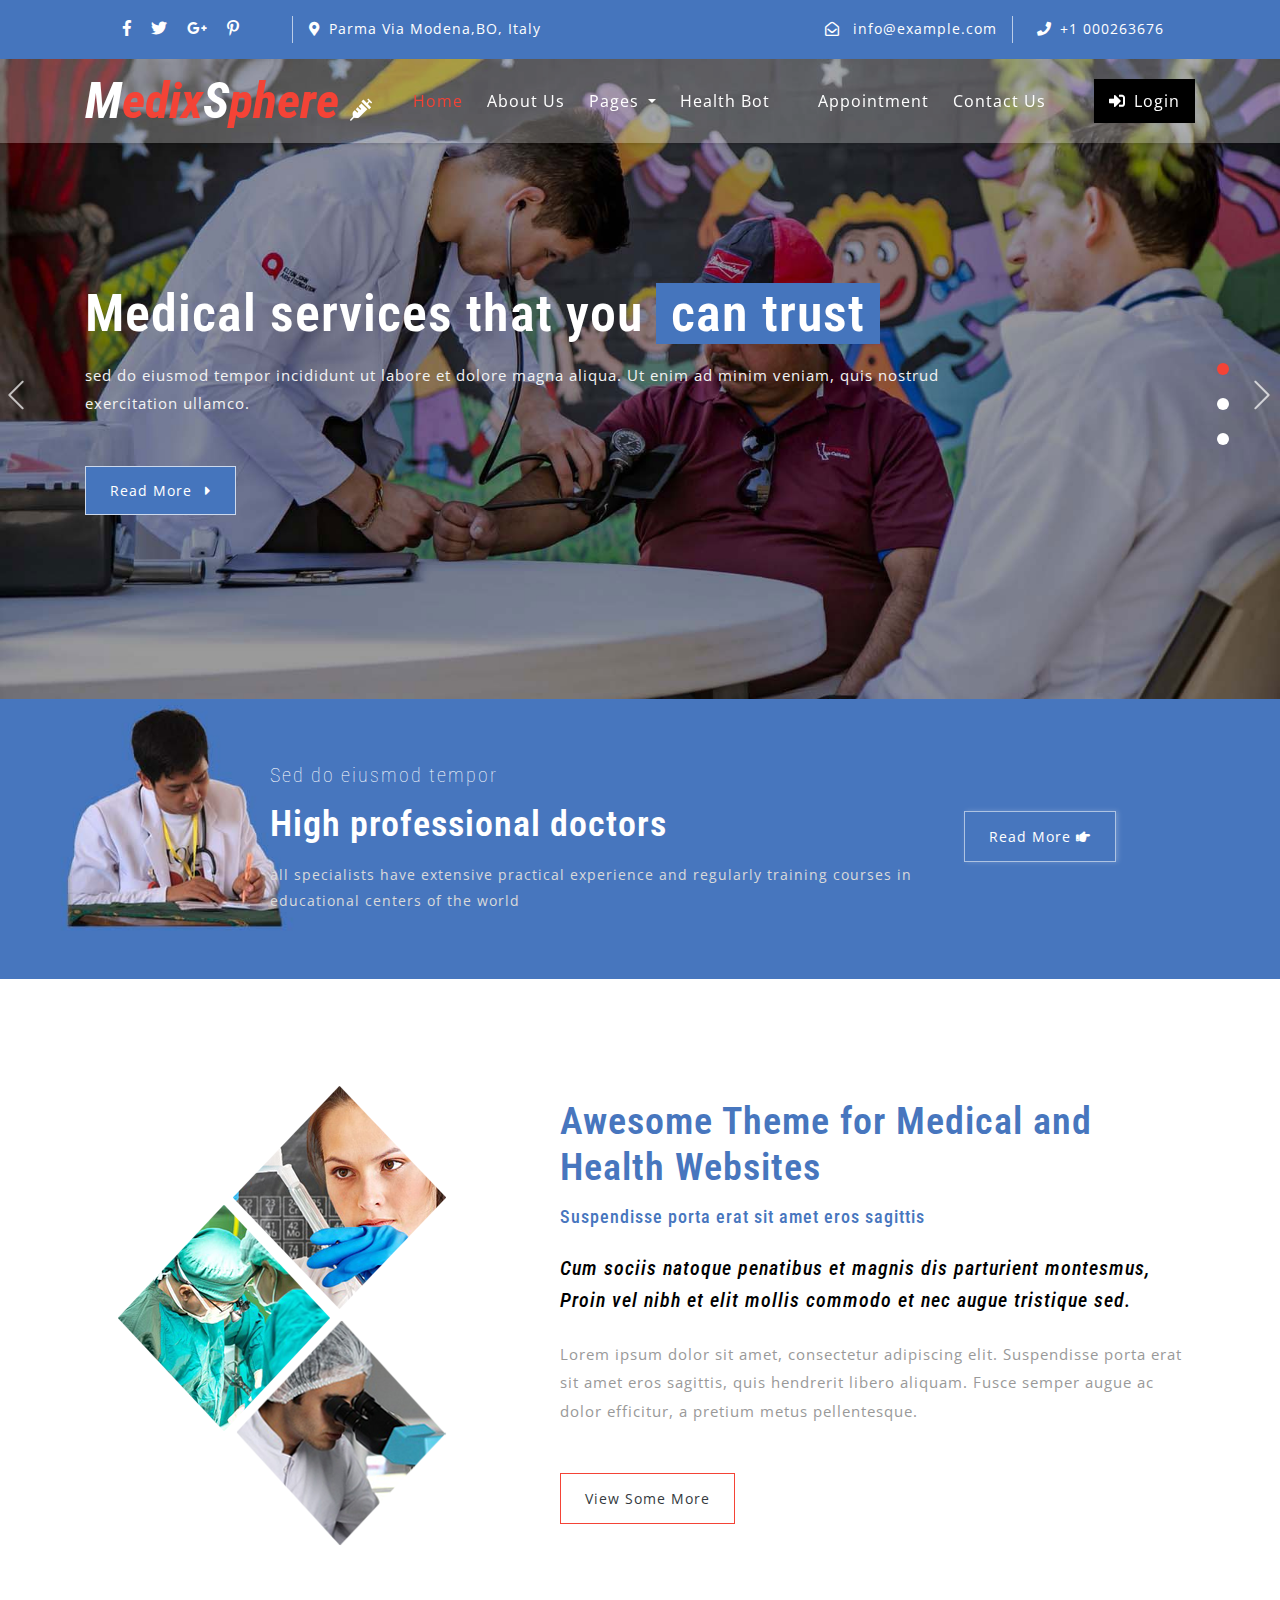
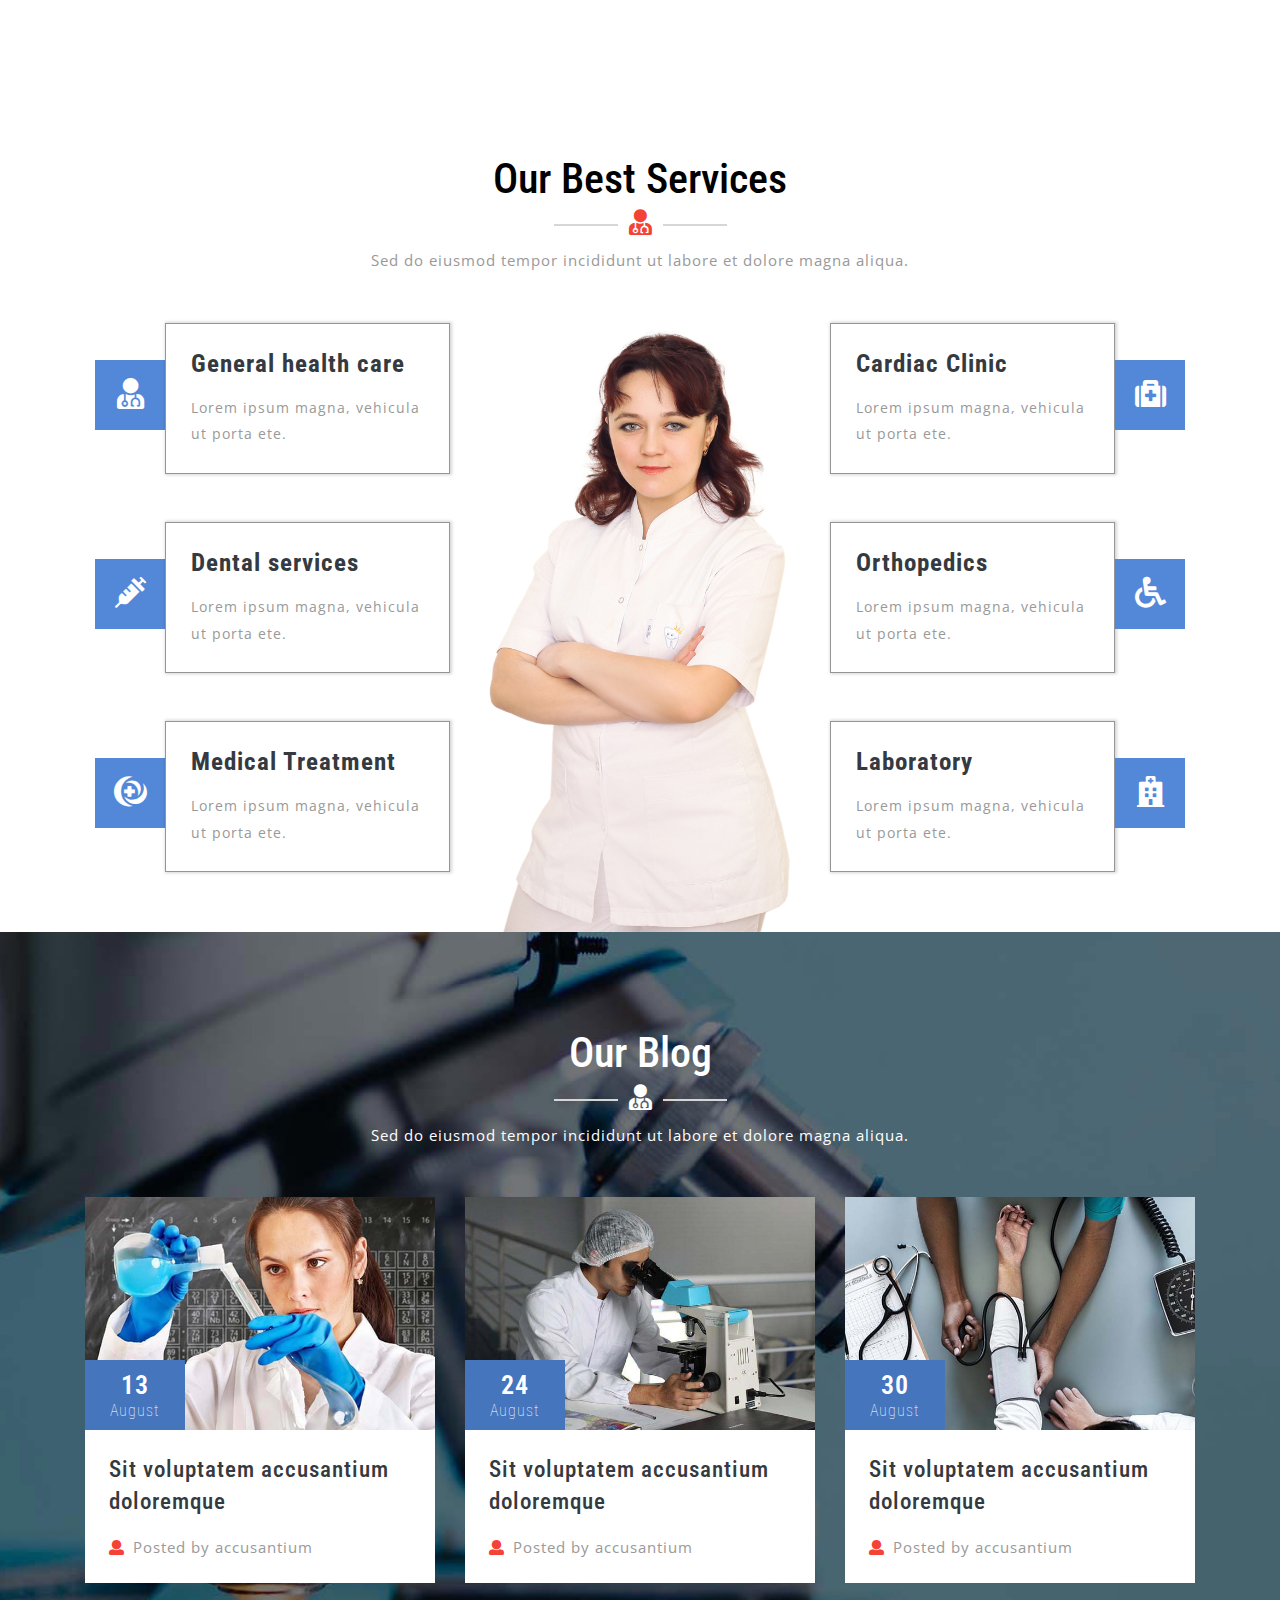
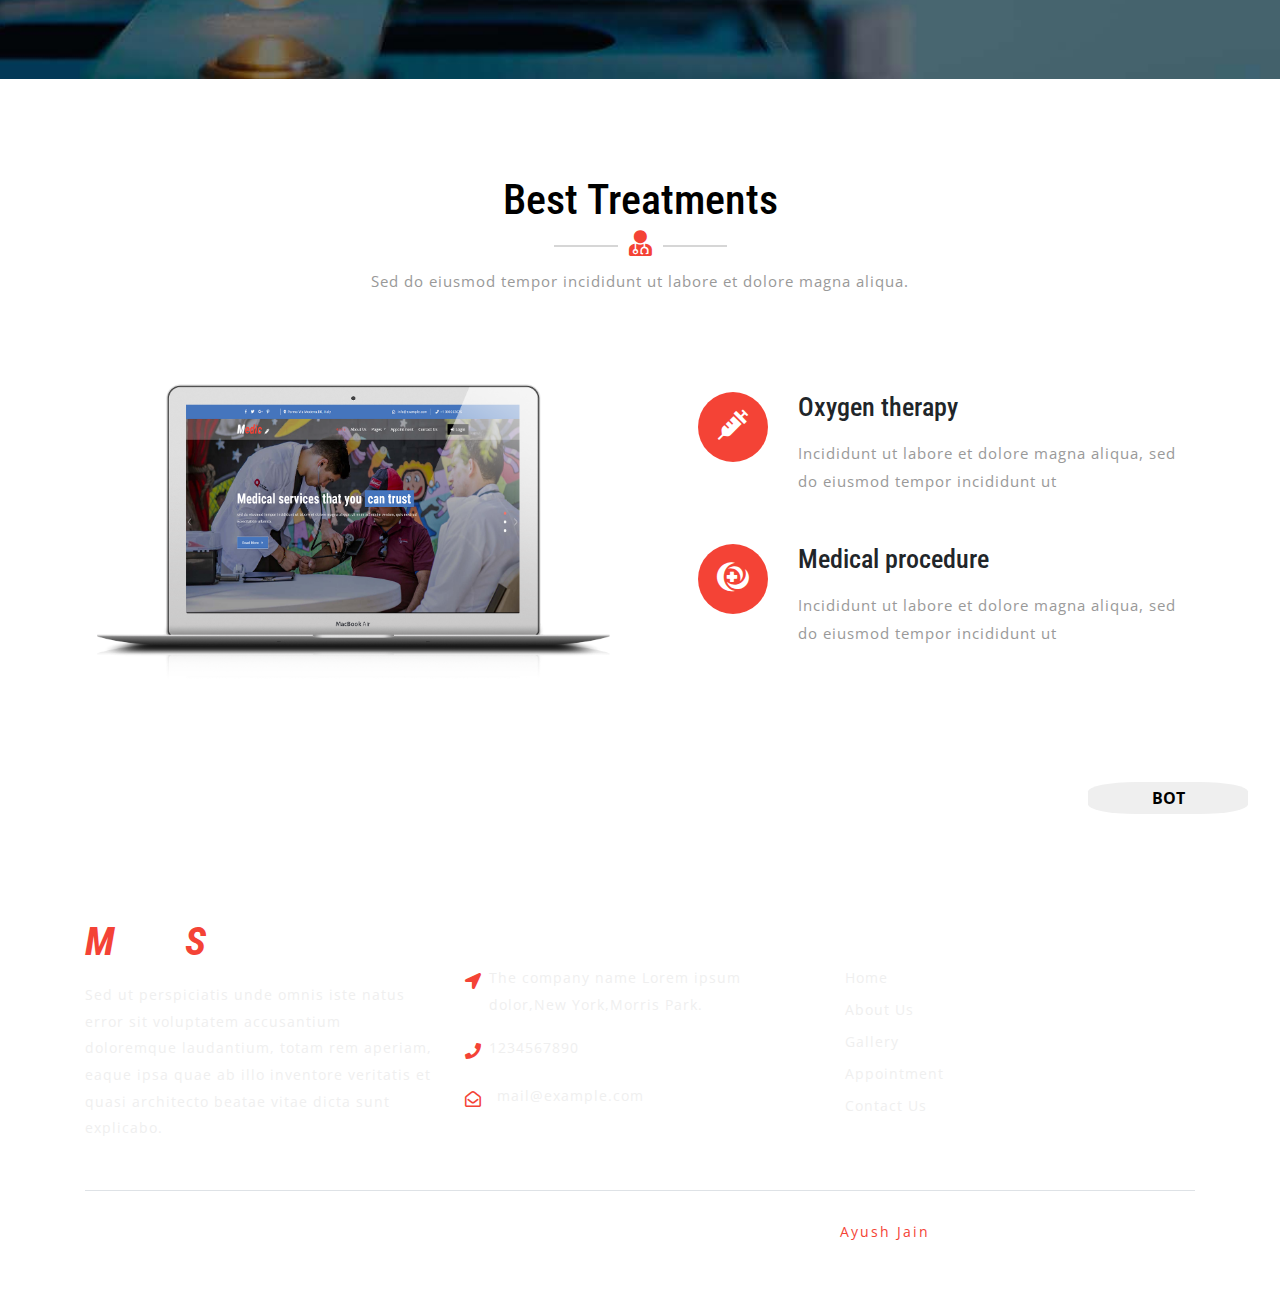
==== commit aea59639: "index.html" ====
--- a/index.html
+++ b/index.html
@@ -138,6 +138,9 @@
 									<div class="dropdown-divider"></div>
 									<a class="dropdown-item" href="single.html">Single Page</a>
 								</div>
+							</li>
+							<li class="nav-item mx-lg-4 my-lg-0 my-3">
+								<a class="nav-link" href="healthbot.html">Health Bot</a>
 							</li>
 							<li class="nav-item mx-lg-4 my-lg-0 my-3">
 								<a class="nav-link" href="appointment.html">Appointment</a>
@@ -664,4 +667,4 @@
 
 </body>
 
-</html>+</html>
